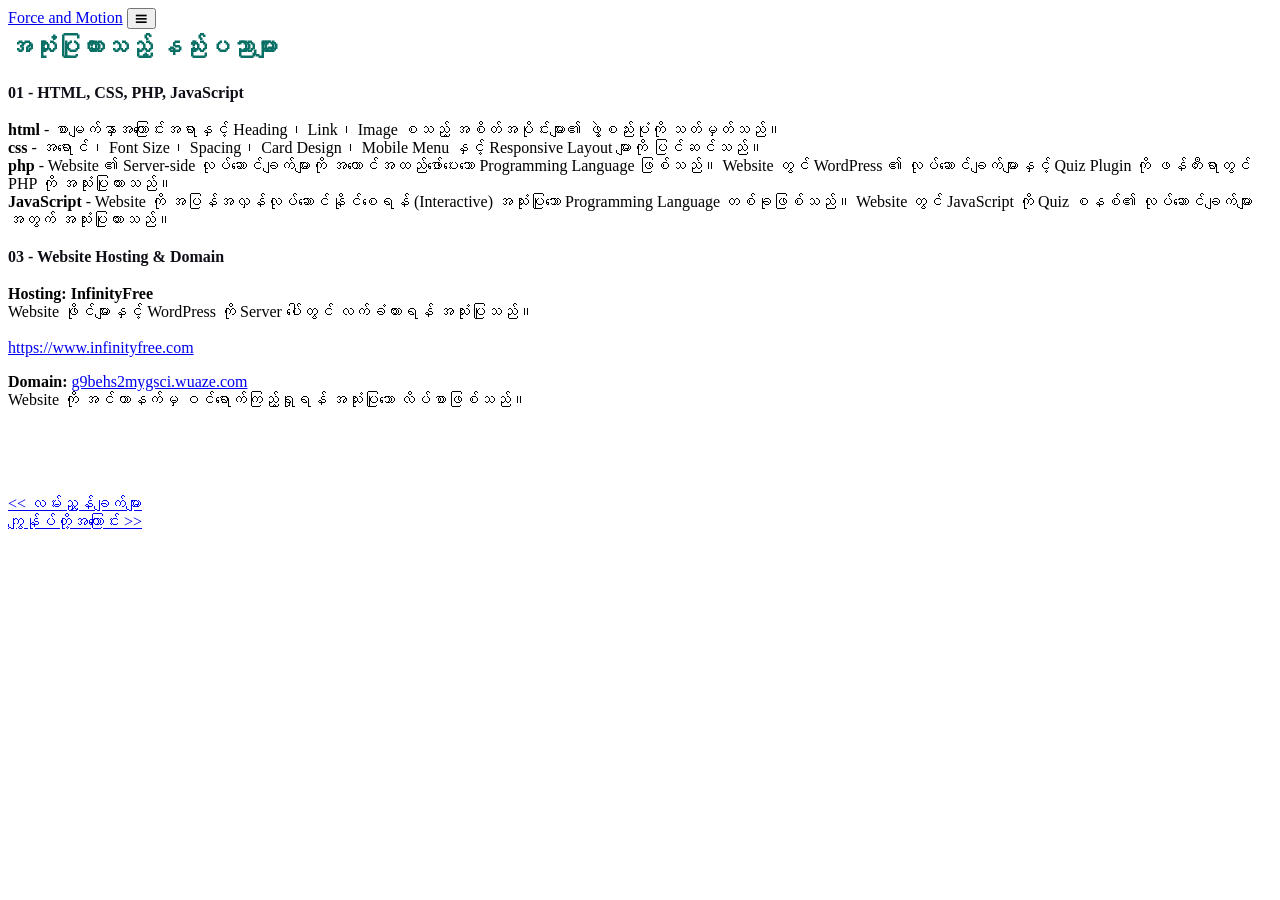
==== technology.html @ 303228e4 "Add files via upload" ====
<!doctype html>
<html lang="my">
<head>
<meta charset="utf-8"><meta name="viewport" content="width=device-width, initial-scale=1">
<title>Technology | Force and Motion</title>
<link rel="stylesheet" href="css/style.css">
<link rel="stylesheet" href="css/pdf-reference.css">
<script src="js/main.js" defer></script>
</head>
<body data-page="technology">
<header class="site-header">
<a class="brand" href="index.html">Force and Motion</a>
<button class="menu-toggle" type="button" aria-label="မီနူးဖွင့်ရန်" aria-expanded="false">☰</button>
<nav class="main-nav" aria-label="အဓိက မီနူး"></nav>
</header>
<main class="wp-content">
<h2 class="wp-block-heading has-text-align-center alignfull has-large-font-size page-title" id="mLessons" style="margin-top:0;margin-right:0;margin-bottom:0;margin-left:0;padding-top:0px;padding-right:0px;padding-bottom:0px;padding-left:0px;font-style:normal;font-weight:700;line-height:1.5"><span class="stk-highlight" style="color: #0a7066;">အသုံးပြုထားသည့် နည်းပညာများ</span></h2>


<div class="wp-block-group">


<div class="wp-block-group" style="margin-bottom:0;padding-top:var(--wp--preset--spacing--30);padding-bottom:var(--wp--preset--spacing--30)">
<div class="wp-block-columns">
<div class="wp-block-column" style="flex-basis:80%">
<p class="has-medium-font-size" style="margin-bottom:var(--wp--preset--spacing--20);line-height:1.5"><strong><span class="stk-highlight" style="color: #0f0e17;">01 - HTML, CSS</span></strong><span class="stk-highlight" style="color: #0f0e17;"><strong>, PHP, JavaScript </strong></span></p>


<p><strong>html </strong>- စာမျက်နှာအကြောင်းအရာနှင့် Heading၊ Link၊ Image စသည့် အစိတ်အပိုင်းများ၏ ဖွဲ့စည်းပုံကို သတ်မှတ်သည်။<br/><strong>css </strong>- အရောင်၊ Font Size၊ Spacing၊ Card Design၊ Mobile Menu နှင့် Responsive Layout များကို ပြင်ဆင်သည်။<br/><strong>php </strong>- Website ၏ Server-side လုပ်ဆောင်ချက်များကို အကောင်အထည်ဖော်ပေးသော Programming Language  ဖြစ်သည်။ Website တွင် WordPress ၏ လုပ်ဆောင်ချက်များနှင့် Quiz Plugin ကို ဖန်တီးရာတွင် PHP ကို အသုံးပြုထားသည်။<br/><strong>JavaScript </strong>- Website ကို အပြန်အလှန်လုပ်ဆောင်နိုင်စေရန် (Interactive) အသုံးပြုသော Programming Language တစ်ခုဖြစ်သည်။ Website တွင် JavaScript ကို Quiz စနစ်၏ လုပ်ဆောင်ချက်များအတွက် အသုံးပြုထားသည်။</p>
</div>
</div>
</div>


<div class="wp-block-group" style="margin-bottom:0;padding-top:var(--wp--preset--spacing--30);padding-bottom:var(--wp--preset--spacing--30)">
<div class="wp-block-columns">
<div class="wp-block-column" style="flex-basis:80%">
<p class="has-medium-font-size" style="margin-bottom:var(--wp--preset--spacing--20);line-height:1.5"><strong><span class="stk-highlight" style="color: #0f0e17;">03 - Website Hosting &amp; Domain</span></strong></p>


<p><strong>Hosting: InfinityFree</strong><br/>Website ဖိုင်များနှင့် WordPress ကို Server ပေါ်တွင် လက်ခံထားရန် အသုံးပြုသည်။<br/><br/><a href="https://www.infinityfree.com/">https://www.infinityfree.com</a></p>


<p><strong>Domain: </strong><a href="https://g9behs2mygsci.wuaze.com/">g9behs2mygsci.wuaze.com</a><br/>Website ကို အင်တာနက်မှ ဝင်ရောက်ကြည့်ရှုရန် အသုံးပြုသော လိပ်စာဖြစ်သည်။</p>
</div>
</div>
</div>
</div>


<div aria-hidden="true" class="wp-block-spacer" style="height:70px"></div>


<div class="mobile-prev-bar">
<a href="references.html">
    &lt;&lt; လမ်းညွှန်ချက်များ
  </a>
</div>
<div class="mobile-next-bar">
<a href="about.html">
    ကျွန်ုပ်တို့အကြောင်း &gt;&gt;
  </a>
</div>


<p></p>
</main>
</body></html>
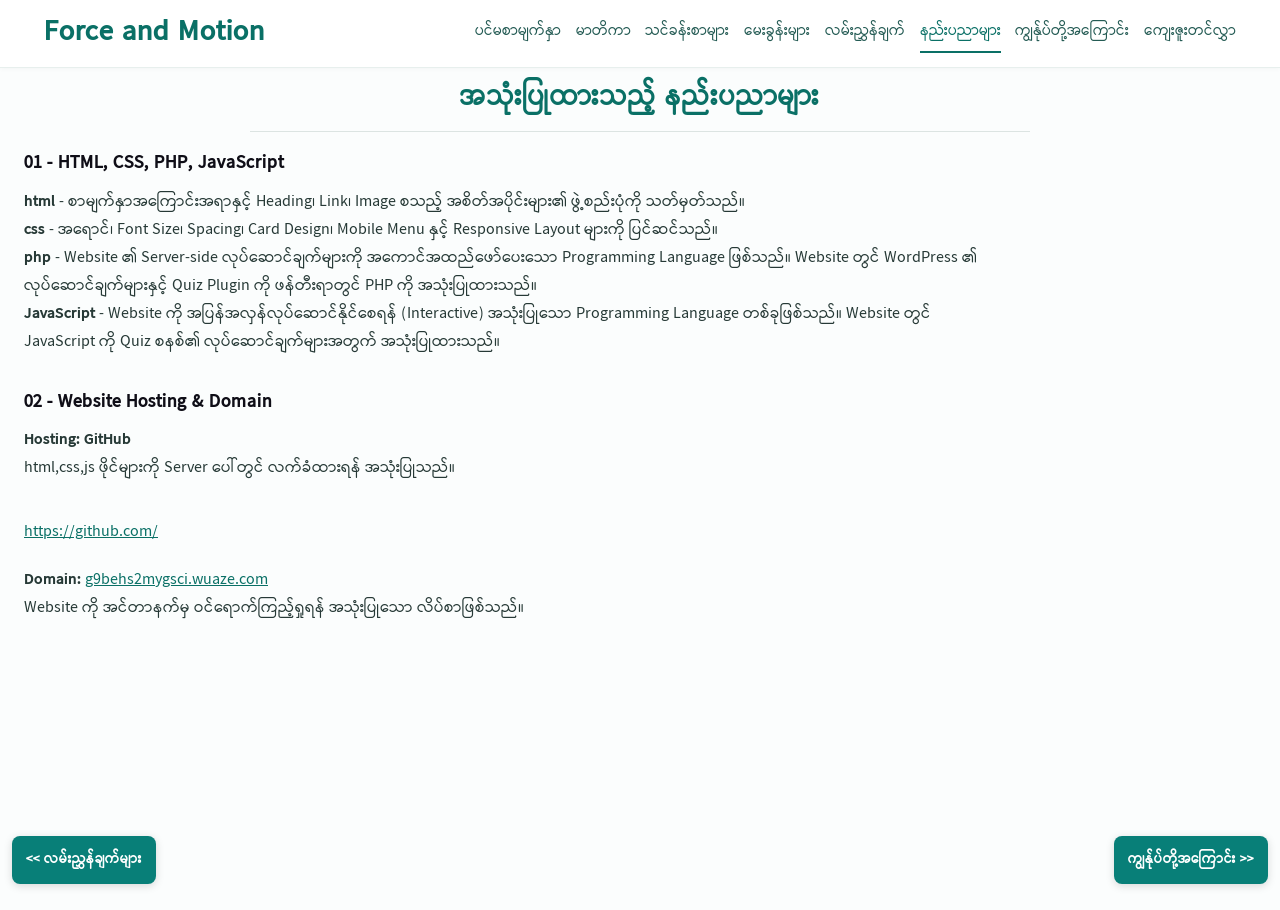
==== commit 9cbe184e: "Add files via upload" ====
--- a/technology.html
+++ b/technology.html
@@ -35,13 +35,13 @@
 <div class="wp-block-group" style="margin-bottom:0;padding-top:var(--wp--preset--spacing--30);padding-bottom:var(--wp--preset--spacing--30)">
 <div class="wp-block-columns">
 <div class="wp-block-column" style="flex-basis:80%">
-<p class="has-medium-font-size" style="margin-bottom:var(--wp--preset--spacing--20);line-height:1.5"><strong><span class="stk-highlight" style="color: #0f0e17;">03 - Website Hosting &amp; Domain</span></strong></p>
+<p class="has-medium-font-size" style="margin-bottom:var(--wp--preset--spacing--20);line-height:1.5"><strong><span class="stk-highlight" style="color: #0f0e17;">02 - Website Hosting &amp; Domain</span></strong></p>
 
 
-<p><strong>Hosting: InfinityFree</strong><br/>Website ဖိုင်များနှင့် WordPress ကို Server ပေါ်တွင် လက်ခံထားရန် အသုံးပြုသည်။<br/><br/><a href="https://www.infinityfree.com/">https://www.infinityfree.com</a></p>
+<p><strong>Hosting: GitHub</strong><br/>html,css,js ဖိုင်များကို Server ပေါ်တွင် လက်ခံထားရန် အသုံးပြုသည်။<br/><br/><a href="https://github.com/">https://github.com/</a></p>
 
 
-<p><strong>Domain: </strong><a href="https://g9behs2mygsci.wuaze.com/">g9behs2mygsci.wuaze.com</a><br/>Website ကို အင်တာနက်မှ ဝင်ရောက်ကြည့်ရှုရန် အသုံးပြုသော လိပ်စာဖြစ်သည်။</p>
+<p><strong>Domain: </strong><a href="https://g9behs2mygsci.github.io/ForceAndMotion/">g9behs2mygsci.wuaze.com</a><br/>Website ကို အင်တာနက်မှ ဝင်ရောက်ကြည့်ရှုရန် အသုံးပြုသော လိပ်စာဖြစ်သည်။</p>
 </div>
 </div>
 </div>
--- a/css/style.css
+++ b/css/style.css
@@ -0,0 +1,603 @@
+
+@font-face{font-family:Pyidaungsu;src:url('../assets/fonts/Pyidaungsu-2.5.3_Regular.ttf') format('truetype');font-weight:400;font-display:swap}
+@font-face{font-family:Pyidaungsu;src:url('../assets/fonts/Pyidaungsu-2.5.3_Bold.ttf') format('truetype');font-weight:700;font-display:swap}
+:root{--brand:#0a7066;--brand-button:#087F78;--text:#243b38;--bg:#f8fcfb}
+*{box-sizing:border-box}
+html{scroll-behavior:smooth}
+body{margin:0;background:var(--bg);color:var(--text);font-family:Pyidaungsu,"Myanmar Text",sans-serif;line-height:1.75}
+.site-header{position:sticky;top:0;z-index:1000;display:flex;align-items:center;justify-content:space-between;gap:24px;min-height:68px;padding:10px clamp(16px,4vw,58px);background:#fff;box-shadow:0 2px 12px #0000000a}
+.brand{font-family:Arial,sans-serif;font-size:19px;font-weight:700;color:var(--brand);white-space:nowrap;text-decoration:none}
+.main-nav{display:flex;align-items:center;gap:clamp(10px,1.8vw,24px)}
+.main-nav a{color:#285d56;text-decoration:none;font-size:14px;padding:7px 0;border-bottom:2px solid transparent;white-space:nowrap}
+.main-nav a:hover,.main-nav a.active{color:var(--brand);border-color:var(--brand)}
+.menu-toggle{display:none;border:0;border-radius:8px;padding:8px 12px;background:var(--brand-button);color:white;font-size:21px}
+.wp-content{min-height:70vh}
+.wp-content img{max-width:100%;height:auto}
+.wp-content figure{max-width:100%}
+.wp-content a{color:var(--brand)}
+.wp-content h1,.wp-content h2,.wp-content h3{color:var(--brand)}
+.site-footer{text-align:center;padding:22px;background:#fff;border-top:1px solid #e6efed;color:#70817e;font-size:13px}
+@media(max-width:900px){.main-nav{gap:10px}.main-nav a{font-size:12px}}
+@media(max-width:700px){
+ .site-header{min-height:62px}
+ .menu-toggle{display:block}
+ .main-nav{display:none;position:absolute;top:62px;left:0;right:0;padding:12px 18px 20px;background:#111519;box-shadow:0 12px 24px #0002;flex-direction:column;align-items:stretch;gap:7px}
+ .main-nav.open{display:flex}
+ .main-nav a{display:block;color:#fff;padding:11px 14px;border:1px solid #087F78;border-radius:12px;background:#1f282d;font-size:15px}
+ .main-nav a.active{color:#42C7B5;border-color:#42C7B5}
+}
+
+/* WordPress Additional CSS supplied by site owner */
+
+/* ==========================================
+   1. PREVIOUS PAGE BUTTON
+   Desktop, Tablet and Mobile
+========================================== */
+
+.mobile-prev-bar {
+  display: block !important;
+  position: fixed !important;
+  bottom: 16px !important;
+  left: 12px !important;
+  right: auto !important;
+  width: auto !important;
+  max-width: 180px !important;
+  z-index: 99999 !important;
+  background: transparent !important;
+  padding: 0 !important;
+  margin: 0 !important;
+  box-shadow: none !important;
+}
+
+.mobile-prev-bar a {
+  display: inline-block !important;
+  width: auto !important;
+  max-width: 180px !important;
+  box-sizing: border-box !important;
+  padding: 12px 14px !important;
+  background: #087F78 !important;
+  color: #ffffff !important;
+  text-align: center !important;
+  text-decoration: none !important;
+  font-size: 14px !important;
+  font-weight: 600 !important;
+  border-radius: 8px !important;
+  box-shadow: 0 2px 8px rgba(0, 0, 0, 0.15) !important;
+}
+
+
+/* ==========================================
+   2. NEXT PAGE BUTTON
+   Desktop, Tablet and Mobile
+========================================== */
+
+.mobile-next-bar {
+  display: block !important;
+  position: fixed !important;
+  right: 12px !important;
+  left: auto !important;
+  bottom: 16px !important;
+  z-index: 99999 !important;
+  width: auto !important;
+  max-width: 180px !important;
+  margin: 0 !important;
+  padding: 0 !important;
+  background: transparent !important;
+  box-shadow: none !important;
+}
+
+.mobile-next-bar a {
+  display: inline-block !important;
+  width: auto !important;
+  max-width: 180px !important;
+  box-sizing: border-box !important;
+  padding: 12px 14px !important;
+  background: #087F78 !important;
+  color: #ffffff !important;
+  text-decoration: none !important;
+  text-align: center !important;
+  font-size: 14px !important;
+  font-weight: 600 !important;
+  border-radius: 8px !important;
+  box-shadow: 0 2px 8px rgba(0, 0, 0, 0.15) !important;
+}
+
+
+/* ==========================================
+   3. MOBILE LANGUAGE FLAGS
+   Polylang language switcher
+========================================== */
+
+@media (max-width: 768px) {
+
+  .ct-panel li.lang-item,
+  .ct-panel li.menu-item-language {
+    display: inline-flex !important;
+    width: auto !important;
+    margin: 0 12px 0 0 !important;
+    vertical-align: middle !important;
+    background: transparent !important;
+  }
+
+  .ct-panel li.lang-item > a,
+  .ct-panel li.menu-item-language > a {
+    display: inline-flex !important;
+    align-items: center !important;
+    justify-content: center !important;
+    width: auto !important;
+    padding: 8px !important;
+  }
+
+  .ct-panel ul.menu:has(> li.lang-item),
+  .ct-panel ul.menu:has(> li.menu-item-language) {
+    display: grid !important;
+    grid-template-columns: max-content max-content !important;
+    column-gap: 12px !important;
+    row-gap: 0 !important;
+    align-items: center !important;
+  }
+
+  .ct-panel ul.menu > li:not(.lang-item):not(.menu-item-language) {
+    grid-column: 1 / -1;
+  }
+
+  .ct-panel ul.menu > li.lang-item,
+  .ct-panel ul.menu > li.menu-item-language {
+    grid-column: auto !important;
+    justify-self: start !important;
+  }
+}
+
+
+/* ==========================================
+   4. BLOCKSY MOBILE MENU BACKGROUND
+========================================== */
+
+@media (max-width: 768px) {
+
+  .ct-panel,
+  .ct-panel .ct-panel-content,
+  .ct-panel .ct-panel-content-inner {
+    background-color: #111519 !important;
+  }
+}
+
+
+/* ==========================================
+   5. MOBILE MENU CARD DESIGN
+   Myanmar Menu
+========================================== */
+
+@media (max-width: 768px) {
+
+  #offcanvas nav.mobile-menu.menu-container
+  ul[id^="menu-"] > li:not(.lang-item) > a.ct-menu-link {
+    display: flex !important;
+    align-items: center !important;
+    gap: 12px !important;
+    box-sizing: border-box !important;
+    width: 100% !important;
+    padding: 15px 16px !important;
+    margin: 0 !important;
+
+    background: #1f282d !important;
+    color: #ffffff !important;
+    border: 1px solid #087F78 !important;
+    border-radius: 14px !important;
+    box-shadow: none !important;
+    text-decoration: none !important;
+    font-size: 16px !important;
+    font-weight: 600 !important;
+  }
+
+  /* Space between cards */
+  #offcanvas nav.mobile-menu.menu-container
+  ul[id^="menu-"] > li:not(.lang-item) {
+    margin-bottom: 12px !important;
+  }
+
+  /* Default icon style */
+  #offcanvas nav.mobile-menu.menu-container
+  ul[id^="menu-"] > li:not(.lang-item) > a.ct-menu-link::before {
+    content: "›" !important;
+    display: inline-flex !important;
+    align-items: center !important;
+    justify-content: center !important;
+    width: 28px !important;
+    height: 28px !important;
+    flex: 0 0 28px !important;
+
+    background: #087F78 !important;
+    color: #ffffff !important;
+    border-radius: 8px !important;
+    font-size: 23px !important;
+    line-height: 1 !important;
+  }
+
+  /* Home icon */
+  #offcanvas nav.mobile-menu.menu-container
+  ul[id^="menu-"] > li.menu-home > a.ct-menu-link::before {
+    content: "⌂" !important;
+  }
+
+  /* Lessons icon */
+  #offcanvas nav.mobile-menu.menu-container
+  ul[id^="menu-"] > li.menu-lessons > a.ct-menu-link::before {
+    content: "📚" !important;
+    font-size: 19px !important;
+  }
+
+  /* Quiz icon */
+  #offcanvas nav.mobile-menu.menu-container
+  ul[id^="menu-"] > li.menu-quiz > a.ct-menu-link::before {
+    content: "❓" !important;
+    font-size: 19px !important;
+  }
+
+  /* About icon */
+  #offcanvas nav.mobile-menu.menu-container
+  ul[id^="menu-"] > li.menu-about > a.ct-menu-link::before {
+    content: "ℹ" !important;
+  }
+
+  /* Active link */
+  #offcanvas nav.mobile-menu.menu-container
+  ul[id^="menu-"] > li.current-menu-item > a.ct-menu-link {
+    color: #42C7B5 !important;
+    border-color: #42C7B5 !important;
+  }
+
+  /* Hover link */
+  #offcanvas nav.mobile-menu.menu-container
+  ul[id^="menu-"] > li:not(.lang-item) > a.ct-menu-link:hover {
+    color: #42C7B5 !important;
+    background: #263438 !important;
+    border-color: #42C7B5 !important;
+  }
+}
+
+
+/* Homepage: fit hero to the screen */
+body.home {
+  overflow: hidden !important;
+}
+
+body.home .wp-block-cover {
+  height: calc(100vh - 80px) !important;
+  min-height: 0 !important;
+  margin: 0 !important;
+  background-size: cover !important;
+  background-position: center center !important;
+}
+
+/* Remove extra space below the homepage hero */
+body.home .site-main,
+body.home .entry-content {
+  margin-bottom: 0 !important;
+  padding-bottom: 0 !important;
+}
+
+@media (max-width: 768px) {
+  body.home .wp-block-cover {
+    height: calc(100svh - 70px) !important;
+  }
+}
+
+
+/* Mobile: allow scrolling to see all homepage images */
+@media (max-width: 768px) {
+
+  body.home {
+    overflow-y: auto !important;
+    overflow-x: hidden !important;
+  }
+
+  body.home .wp-block-cover {
+    height: auto !important;
+    min-height: calc(100svh - 70px) !important;
+    overflow: visible !important;
+    background-size: cover !important;
+    background-position: center center !important;
+  }
+
+  body.home .site-main,
+  body.home .entry-content {
+    overflow: visible !important;
+    height: auto !important;
+  }
+}
+
+
+/* ==========================================
+   EDULEARN MOBILE MENU - EXTRA ICONS
+========================================== */
+
+/* Contents / မာတိကာ */
+@media (max-width: 768px) {
+  #offcanvas nav.mobile-menu.menu-container
+  ul[id^="menu-"] > li.menu-contents > a.ct-menu-link::before {
+    content: "📑" !important;
+    font-size: 18px !important;
+  }
+
+  /* References / လေ့လာချက်များ */
+  #offcanvas nav.mobile-menu.menu-container
+  ul[id^="menu-"] > li.menu-reference > a.ct-menu-link::before {
+    content: "📖" !important;
+    font-size: 18px !important;
+  }
+
+  /* Technologies / နည်းပညာများ */
+  #offcanvas nav.mobile-menu.menu-container
+  ul[id^="menu-"] > li.menu-technology > a.ct-menu-link::before {
+    content: "⚙️" !important;
+    font-size: 18px !important;
+  }
+
+  /* Acknowledgement / ကျေးဇူးတင်လွှာ */
+  #offcanvas nav.mobile-menu.menu-container
+  ul[id^="menu-"] > li.menu-acknowledgement > a.ct-menu-link::before {
+    content: "🙏" !important;
+    font-size: 18px !important;
+  }
+}
+
+
+/* E-Forces lesson video directly below the page heading */
+.eforce-video-wrap {
+  width: min(100% - 32px, 900px);
+  margin: 18px auto 28px;
+  display: flex;
+  justify-content: center;
+  align-items: center;
+}
+
+.eforce-lesson-video {
+  display: block;
+  width: 100%;
+  max-width: 900px;
+  height: auto;
+  aspect-ratio: 16 / 9;
+  object-fit: contain;
+  border-radius: 12px;
+  background: #000;
+  box-shadow: 0 4px 16px rgba(0, 0, 0, 0.14);
+}
+
+@media (max-width: 600px) {
+  .eforce-video-wrap {
+    width: calc(100% - 24px);
+    margin: 14px auto 22px;
+  }
+  .eforce-lesson-video {
+    border-radius: 8px;
+  }
+}
+
+
+/* ==========================================================
+   CUSTOM HTML MOBILE MENU — WordPress menu styling adapted
+   for .main-nav links generated by js/main.js
+========================================================== */
+@media (max-width: 768px) {
+  body.menu-is-open {
+    overflow: hidden !important;
+  }
+
+  .site-header {
+    position: relative;
+    z-index: 1000;
+  }
+
+  .site-header .menu-toggle {
+    display: inline-flex !important;
+    align-items: center;
+    justify-content: center;
+    width: 48px;
+    height: 48px;
+    padding: 0 !important;
+    border: 0 !important;
+    border-radius: 8px !important;
+    background: #087f78 !important;
+    color: #fff !important;
+    font-size: 25px !important;
+    line-height: 1 !important;
+  }
+
+  .site-header .main-nav {
+    display: none !important;
+    position: fixed !important;
+    inset: 0 !important;
+    z-index: 2000 !important;
+    box-sizing: border-box !important;
+    width: 100vw !important;
+    height: 100vh !important;
+    height: 100dvh !important;
+    overflow-y: auto !important;
+    overscroll-behavior: contain;
+    padding: 76px 24px 30px !important;
+    margin: 0 !important;
+    background: #111519 !important;
+    flex-direction: column !important;
+    align-items: stretch !important;
+    justify-content: flex-start !important;
+    gap: 12px !important;
+  }
+
+  .site-header .main-nav.open {
+    display: flex !important;
+  }
+
+  .site-header .main-nav .menu-close {
+    position: fixed !important;
+    top: 14px !important;
+    right: 22px !important;
+    z-index: 2001 !important;
+    display: flex !important;
+    align-items: center !important;
+    justify-content: center !important;
+    width: 42px !important;
+    height: 42px !important;
+    padding: 0 !important;
+    border: 0 !important;
+    background: transparent !important;
+    color: #d7dddd !important;
+    font: 300 34px/1 Arial, sans-serif !important;
+    cursor: pointer !important;
+  }
+
+  .site-header .main-nav > a {
+    display: flex !important;
+    align-items: center !important;
+    gap: 14px !important;
+    box-sizing: border-box !important;
+    flex: 0 0 auto !important;
+    width: 100% !important;
+    min-height: 74px !important;
+    padding: 14px 18px !important;
+    margin: 0 !important;
+    border: 1px solid #087f78 !important;
+    border-radius: 18px !important;
+    background: #1f282d !important;
+    color: #fff !important;
+    font-family: inherit !important;
+    font-size: 17px !important;
+    font-weight: 600 !important;
+    line-height: 1.5 !important;
+    text-decoration: none !important;
+    white-space: normal !important;
+  }
+
+  .site-header .main-nav > a::before {
+    content: attr(data-icon) !important;
+    display: inline-flex !important;
+    align-items: center !important;
+    justify-content: center !important;
+    flex: 0 0 36px !important;
+    width: 36px !important;
+    height: 36px !important;
+    border-radius: 9px !important;
+    background: #087f78 !important;
+    color: #fff !important;
+    font-size: 20px !important;
+    line-height: 1 !important;
+  }
+
+  .site-header .main-nav > a.active {
+    border-color: #42c7b5 !important;
+    color: #fff !important;
+    background: #1f282d !important;
+  }
+
+  .site-header .main-nav > a:hover {
+    border-color: #42c7b5 !important;
+    background: #263438 !important;
+    color: #42c7b5 !important;
+  }
+}
+
+@media (max-width: 420px) {
+  .site-header .main-nav {
+    padding: 66px 16px 22px !important;
+    gap: 10px !important;
+  }
+  .site-header .main-nav > a {
+    min-height: 66px !important;
+    padding: 12px 14px !important;
+    font-size: 16px !important;
+  }
+}
+
+
+/* ==========================================================
+   MENU FINAL ADJUSTMENTS
+   1) Hide the close button on desktop navigation
+   2) Compact mobile menu cards
+   3) Ensure menu overlay covers fixed previous/next buttons
+========================================================== */
+
+/* The close (×) control belongs only inside the mobile overlay. */
+.site-header .main-nav .menu-close {
+  display: none !important;
+}
+
+@media (max-width: 768px) {
+  /* Place the overlay above fixed previous/next page controls. */
+  .site-header .main-nav {
+    z-index: 1000000 !important;
+    padding: 62px 22px 18px !important;
+    gap: 8px !important;
+  }
+
+  .site-header .main-nav.open {
+    display: flex !important;
+  }
+
+  .site-header .main-nav .menu-close {
+    display: flex !important;
+    position: fixed !important;
+    top: 10px !important;
+    right: 16px !important;
+    z-index: 1000001 !important;
+  }
+
+  /* Smaller menu cards so all links fit better on a phone screen. */
+  .site-header .main-nav > a {
+    min-height: 58px !important;
+    padding: 9px 14px !important;
+    gap: 11px !important;
+    border-radius: 15px !important;
+    font-size: 15px !important;
+    line-height: 1.35 !important;
+  }
+
+  .site-header .main-nav > a::before {
+    flex-basis: 31px !important;
+    width: 31px !important;
+    height: 31px !important;
+    border-radius: 8px !important;
+    font-size: 18px !important;
+  }
+
+  /* Keep the overlay itself above every fixed page-navigation button. */
+  .mobile-prev-bar,
+  .mobile-next-bar {
+    z-index: 99999 !important;
+  }
+}
+
+@media (max-width: 420px) {
+  .site-header .main-nav {
+    padding: 58px 14px 14px !important;
+    gap: 7px !important;
+  }
+
+  .site-header .main-nav > a {
+    min-height: 54px !important;
+    padding: 8px 12px !important;
+    font-size: 14px !important;
+    border-radius: 13px !important;
+  }
+
+  .site-header .main-nav > a::before {
+    flex-basis: 29px !important;
+    width: 29px !important;
+    height: 29px !important;
+    font-size: 17px !important;
+  }
+}
+
+
+/* FINAL FIX: hide fixed Previous / Next controls while mobile menu is open.
+   The menu overlay should be the only visible layer above the page. */
+@media (max-width: 768px) {
+  body.menu-is-open .mobile-prev-bar,
+  body.menu-is-open .mobile-next-bar,
+  body.menu-is-open .mobile-prev-bar *,
+  body.menu-is-open .mobile-next-bar * {
+    display: none !important;
+    visibility: hidden !important;
+    pointer-events: none !important;
+  }
+}
+
--- a/css/pdf-reference.css
+++ b/css/pdf-reference.css
@@ -0,0 +1,2252 @@
+
+/* PDF-reference layout: compact, clean and content-first */
+:root{
+  --brand:#0a7066; --brand-dark:#075d55; --ink:#263936;
+  --muted:#697b77; --paper:#fff; --page:#fbfdfd; --line:#dce9e6;
+}
+@font-face{font-family:Pyidaungsu;src:url('../assets/fonts/Pyidaungsu-2.5.3_Regular.ttf') format('truetype');font-weight:400;font-display:swap}
+@font-face{font-family:Pyidaungsu;src:url('../assets/fonts/Pyidaungsu-2.5.3_Bold.ttf') format('truetype');font-weight:700;font-display:swap}
+*{box-sizing:border-box}
+html{scroll-behavior:smooth;scroll-padding-top:76px}
+body{margin:0;background:var(--page);color:var(--ink);font-family:Pyidaungsu,"Myanmar Text",sans-serif;font-size:14px;line-height:1.75}
+.site-header{
+ position:sticky;top:0;z-index:1000;display:flex;align-items:center;
+ justify-content:space-between;gap:20px;min-height:58px;padding:7px clamp(16px,3.5vw,44px);
+ background:#fff;border-bottom:1px solid #e7efed;box-shadow:0 1px 5px rgba(0,0,0,.035)
+}
+.brand{font-family:Arial,sans-serif;font-size:17px;font-weight:700;color:var(--brand);white-space:nowrap;text-decoration:none}
+.main-nav{display:flex;align-items:center;justify-content:flex-end;gap:clamp(8px,1.4vw,19px)}
+.main-nav a{font-size:13px;line-height:1.4;color:#245b54;text-decoration:none;white-space:nowrap;padding:8px 0;border-bottom:2px solid transparent}
+.main-nav a:hover,.main-nav a.active{color:var(--brand);border-color:var(--brand)}
+.menu-toggle{display:none;border:0;border-radius:5px;padding:6px 10px;background:var(--brand);color:white;font-size:20px}
+.wp-content{width:min(100% - 32px,1100px);min-height:calc(100vh - 58px);margin:0 auto;padding:18px 0 76px;overflow:visible}
+.wp-content>*{max-width:100%}
+.wp-content h1,.wp-content h2,.wp-content h3,.wp-content h4{color:var(--brand);line-height:1.5;letter-spacing:0}
+.wp-content h1{font-size:25px}.wp-content h2{font-size:22px}.wp-content h3{font-size:18px}.wp-content p{font-size:15px;line-height:1.8}
+.wp-content img{display:block;max-width:100%;height:auto!important;object-fit:contain}
+.wp-content figure{margin:12px auto;max-width:100%}
+.wp-content a{color:var(--brand)}
+.wp-content .wp-block-heading{margin:8px auto 12px!important;text-align:center}
+.wp-content .wp-block-separator,.wp-content .stk-block-divider{max-width:700px;margin:8px auto 18px}
+.wp-content .wp-block-cover{
+ position:relative;min-height:360px!important;height:auto;background-size:cover;background-position:center;
+ padding:0!important;display:flex;align-items:center;justify-content:center;overflow:hidden
+}
+.wp-content .wp-block-cover__image-background{width:100%;height:100%!important;object-fit:cover;object-position:center;position:absolute;inset:0}
+.wp-content .wp-block-cover__inner-container{position:relative;z-index:2;width:min(100% - 36px,1000px);margin:auto;padding:24px 12px;text-align:center}
+.wp-content .wp-block-cover__inner-container h1,.wp-content .wp-block-cover__inner-container h2,
+.wp-content .wp-block-cover__inner-container p{line-height:1.7}
+.wp-content .wp-block-columns{display:flex;gap:18px;align-items:flex-start;margin:14px auto}
+.wp-content .wp-block-column{min-width:0}
+.wp-content .wp-block-image img,.wp-content .stk-block-image img{width:auto!important;max-width:100%!important;height:auto!important;margin-inline:auto;box-shadow:none;border-radius:4px}
+.wp-content .wp-block-button__link{background:var(--brand)!important;color:#fff!important;border-radius:4px!important;padding:9px 18px!important;font-size:13px!important}
+.wp-content .wp-block-group,.wp-content .stk-container{box-shadow:none}
+.wp-content .wp-block-table table{width:100%;border-collapse:collapse}
+.wp-content .wp-block-table td,.wp-content .wp-block-table th{padding:8px;border:1px solid var(--line)}
+.site-footer{margin-top:24px;text-align:center;padding:18px;background:#fff;border-top:1px solid var(--line);color:var(--muted);font-size:12px}
+/* Keep the lesson index as six compact visual topics, like the PDF */
+body[data-page="lessons"] .wp-content .wp-block-columns{gap:12px}
+body[data-page="lessons"] .wp-content .wp-block-column{flex-basis:0;flex-grow:1}
+body[data-page="lessons"] .wp-content .wp-block-image img{max-height:155px!important;width:auto!important;object-fit:contain}
+/* Article pages: readable text and restrained illustrations */
+body[data-page="eforces"] .wp-content,
+body[data-page="bforces"] .wp-content,
+body[data-page="aforces"] .wp-content,
+body[data-page="fforces"] .wp-content,
+body[data-page="mforces"] .wp-content,
+body[data-page="wforces"] .wp-content{max-width:1040px}
+body[data-page="eforces"] .wp-content img,
+body[data-page="bforces"] .wp-content img,
+body[data-page="aforces"] .wp-content img,
+body[data-page="fforces"] .wp-content img,
+body[data-page="mforces"] .wp-content img,
+body[data-page="wforces"] .wp-content img{max-height:250px;width:auto!important}
+body[data-page="about"] .wp-content .wp-block-image img{max-height:150px;width:auto!important}
+@media(max-width:900px){
+ .site-header{gap:12px;padding-inline:14px}
+ .main-nav{gap:9px}.main-nav a{font-size:11px}
+ .wp-content{width:calc(100% - 28px)}
+ .wp-content .wp-block-columns{gap:12px}
+}
+@media(max-width:700px){
+ .site-header{min-height:56px;padding:7px 14px}
+ .brand{font-size:16px}.menu-toggle{display:block}
+ .main-nav{display:none;position:absolute;top:56px;left:10px;right:10px;padding:10px;background:#fff;border:1px solid var(--line);box-shadow:0 8px 22px #0002;flex-direction:column;align-items:stretch;gap:2px}
+ .main-nav.open{display:flex}
+ .main-nav a{font-size:14px;padding:10px 12px;border:0;border-radius:3px;white-space:normal}
+ .main-nav a.active{background:#edf7f5;color:var(--brand)}
+ .wp-content{width:calc(100% - 24px);padding-top:12px}
+ .wp-content h1{font-size:22px}.wp-content h2{font-size:20px}.wp-content p{font-size:14px}
+ .wp-content .wp-block-columns{flex-wrap:wrap!important}
+ .wp-content .wp-block-column{flex-basis:calc(50% - 8px)!important;flex-grow:0}
+ body[data-page="lessons"] .wp-content .wp-block-column{flex-basis:calc(50% - 8px)!important}
+ .wp-content .wp-block-cover{min-height:300px!important}
+ .wp-content .wp-block-cover__inner-container{width:calc(100% - 24px);padding:18px 8px}
+}
+@media(max-width:430px){
+ .wp-content .wp-block-column{flex-basis:100%!important}
+ body[data-page="lessons"] .wp-content .wp-block-column{flex-basis:calc(50% - 7px)!important}
+ body[data-page="lessons"] .wp-content .wp-block-image img{max-height:125px!important}
+}
+
+
+/* HOME HERO — reproduce the original WordPress cover composition */
+body[data-page="sample-page"] .wp-content{
+  width:100%;
+  max-width:none;
+  margin:0;
+  padding:0 0 28px;
+}
+body[data-page="sample-page"] .wp-content > .wp-block-cover.alignfull{
+  position:relative;
+  display:flex;
+  align-items:flex-start;
+  justify-content:center;
+  width:100%;
+  max-width:none;
+  min-height:650px !important;
+  height:auto;
+  margin:0;
+  padding:0;
+  overflow:hidden;
+  isolation:isolate;
+  background:#9bdce5;
+}
+body[data-page="sample-page"] .wp-block-cover__image-background{
+  position:absolute !important;
+  inset:0;
+  z-index:-2;
+  width:100% !important;
+  height:100% !important;
+  min-height:650px;
+  object-fit:cover !important;
+  object-position:center center;
+}
+body[data-page="sample-page"] .wp-block-cover__background{
+  position:absolute;
+  inset:0;
+  z-index:-1;
+  background-color:#97d4d9 !important;
+  opacity:.10 !important;
+}
+body[data-page="sample-page"] .wp-block-cover__inner-container{
+  position:relative;
+  z-index:1;
+  width:100%;
+  max-width:1500px;
+  margin:0 auto;
+  padding:28px clamp(18px,4vw,60px) 38px;
+  text-align:center;
+  color:#111;
+}
+body[data-page="sample-page"] .wp-block-cover__inner-container > .stk-block-columns:first-child{
+  width:80%;
+  margin:0 auto 28px;
+}
+body[data-page="sample-page"] .wp-block-cover__inner-container > .stk-block-columns:first-child > .stk-row{
+  display:grid !important;
+  grid-template-columns:repeat(3,minmax(0,1fr));
+  align-items:center;
+  justify-items:center;
+  row-gap: 30px;
+  column-gap: 15px;
+  width:100%;
+}
+body[data-page="sample-page"] .wp-block-cover__inner-container > .stk-block-columns:first-child .stk-block-column{
+  width:100%;
+  min-width:0;
+  flex:none !important;
+  margin:0 !important;
+}
+body[data-page="sample-page"] .wp-block-cover__inner-container > .stk-block-columns:first-child .stk-column-wrapper,
+body[data-page="sample-page"] .wp-block-cover__inner-container > .stk-block-columns:first-child .stk-block-content{
+  width:100%;
+}
+body[data-page="sample-page"] .wp-block-cover__inner-container > .stk-block-columns:first-child figure{
+  display:flex;
+  align-items:center;
+  justify-content:center;
+  width:100%;
+  height:112px;
+  margin:0;
+}
+body[data-page="sample-page"] .wp-block-cover__inner-container > .stk-block-columns:first-child .stk-img-wrapper{
+  display:flex;
+  align-items:center;
+  justify-content:center;
+  width:100% !important;
+  height:100%;
+}
+body[data-page="sample-page"] .wp-block-cover__inner-container > .stk-block-columns:first-child img{
+  display:block;
+  width:auto !important;
+  height:auto !important;
+  max-width:min(100%,230px) !important;
+  max-height:125px !important;
+  object-fit:contain !important;
+  margin:0 auto;
+  border-radius:0;
+  box-shadow:none;
+}
+body[data-page="sample-page"] .wp-block-cover__inner-container > p.has-text-align-center:first-of-type{
+  margin:30px auto 12px !important;
+  color:#087467;
+  font-size:clamp(22px,2vw,30px) !important;
+  line-height:1.55 !important;
+  font-weight:700;
+  text-shadow:none;
+}
+body[data-page="sample-page"] .wp-block-cover__inner-container > p.has-text-align-center:nth-of-type(2){
+  margin:10px auto 28px !important;
+  color:#111;
+  font-size:clamp(15px,1.35vw,20px) !important;
+  line-height:1.9 !important;
+  font-weight:600;
+  text-shadow:none;
+}
+body[data-page="sample-page"] .wp-block-cover__inner-container .stk-block-button-group{
+  margin:22px auto 0;
+  text-align:center;
+}
+body[data-page="sample-page"] .wp-block-cover__inner-container .stk-button{
+  min-height:48px;
+  padding:12px 22px !important;
+  border-radius:7px !important;
+  background:#08796d !important;
+  color:#fff !important;
+  font-size:15px !important;
+  box-shadow:none !important;
+}
+@media(max-width:900px){
+  body[data-page="sample-page"] .wp-block-cover.alignfull{min-height:580px !important}
+  body[data-page="sample-page"] .wp-block-cover__image-background{min-height:580px}
+  body[data-page="sample-page"] .wp-block-cover__inner-container{padding:22px 20px 30px}
+  body[data-page="sample-page"] .wp-block-cover__inner-container > .stk-block-columns:first-child figure{height:88px}
+  body[data-page="sample-page"] .wp-block-cover__inner-container > .stk-block-columns:first-child img{max-height:82px !important;max-width:130px !important}
+}
+@media(max-width:600px){
+  body[data-page="sample-page"] .wp-block-cover.alignfull{min-height:620px !important}
+  body[data-page="sample-page"] .wp-block-cover__image-background{min-height:620px;object-position:center}
+  body[data-page="sample-page"] .wp-block-cover__inner-container{padding:16px 14px 26px}
+  body[data-page="sample-page"] .wp-block-cover__inner-container > .stk-block-columns:first-child{margin-bottom:16px}
+  body[data-page="sample-page"] .wp-block-cover__inner-container > .stk-block-columns:first-child > .stk-row{
+    grid-template-columns:repeat(3,minmax(0,1fr));
+    gap:8px 12px;
+  }
+  body[data-page="sample-page"] .wp-block-cover__inner-container > .stk-block-columns:first-child figure{height:66px}
+  body[data-page="sample-page"] .wp-block-cover__inner-container > .stk-block-columns:first-child img{max-height:62px !important;max-width:105px !important}
+  body[data-page="sample-page"] .wp-block-cover__inner-container > p.has-text-align-center:first-of-type{
+    margin:12px auto 8px !important;
+    font-size:21px !important;
+  }
+  body[data-page="sample-page"] .wp-block-cover__inner-container > p.has-text-align-center:nth-of-type(2){
+    margin:8px auto 18px !important;
+    font-size:14px !important;
+  }
+}
+
+
+/* Footer removed site-wide as requested */
+.site-footer, footer, #colophon, .site-info { display:none !important; }
+
+
+/* LESSONS PAGE — match the reference grid: 6 desktop, 3 tablet, 2 mobile */
+body[data-page="lessons"] .wp-content{
+  width:100%;
+  max-width:1600px;
+  margin:0 auto;
+  padding:18px clamp(18px,3vw,42px) 70px;
+}
+body[data-page="lessons"] .wp-content > h2{
+  margin:0 auto 12px !important;
+  padding:0 0 12px !important;
+  max-width:760px;
+  font-size:clamp(22px,2vw,28px) !important;
+  line-height:1.5 !important;
+  border-bottom:1px solid #e3e8e8;
+}
+body[data-page="lessons"] .wp-block-stackable-columns.alignwide{
+  width:100%;
+  max-width:none;
+  margin:28px auto 0;
+}
+body[data-page="lessons"] .wp-block-stackable-columns.alignwide > .stk-row{
+  display:grid !important;
+  grid-template-columns:repeat(6,minmax(0,1fr)) !important;
+  align-items:start;
+  gap:clamp(12px,1.8vw,28px) !important;
+  width:100%;
+}
+body[data-page="lessons"] .wp-block-stackable-columns.alignwide .stk-block-column{
+  display:block !important;
+  width:auto !important;
+  min-width:0 !important;
+  max-width:none !important;
+  flex:none !important;
+  margin:0 !important;
+  overflow:visible !important;
+  cursor:pointer;
+  text-align:center;
+}
+body[data-page="lessons"] .wp-block-stackable-columns.alignwide .stk-column-wrapper,
+body[data-page="lessons"] .wp-block-stackable-columns.alignwide .stk-block-content{
+  width:100%;
+  height:auto;
+}
+body[data-page="lessons"] .wp-block-stackable-columns.alignwide .stk-block-column p{
+  min-height:54px;
+  display:flex;
+  align-items:flex-end;
+  justify-content:center;
+  margin:0 0 10px !important;
+  padding:0 2px !important;
+  color:#111 !important;
+  font-family:"Pyidaungsu","Myanmar Text",sans-serif;
+  font-size:clamp(13px,1.05vw,16px) !important;
+  font-weight:700;
+  line-height:1.55 !important;
+  text-align:center;
+}
+body[data-page="lessons"] .wp-block-stackable-columns.alignwide .wp-block-image{
+  display:flex;
+  align-items:center;
+  justify-content:center;
+  width:100%;
+  margin:0 !important;
+}
+body[data-page="lessons"] .wp-block-stackable-columns.alignwide .wp-block-image img{
+  display:block;
+  width:100% !important;
+  height:auto !important;
+  max-width:240px !important;
+  aspect-ratio:1 / 1;
+  object-fit:cover !important;
+  margin:0 auto !important;
+  border-radius:13px;
+  box-shadow:none;
+}
+body[data-page="lessons"] .wp-block-stackable-columns.alignwide .stk-link.stk-block-link{
+  position:absolute;
+  inset:0;
+  z-index:2;
+  display:block;
+  cursor:pointer;
+}
+body[data-page="lessons"] .wp-block-stackable-columns.alignwide .stk-block-column{
+  position:relative;
+  transition:transform .18s ease;
+}
+body[data-page="lessons"] .wp-block-stackable-columns.alignwide .stk-block-column:hover{
+  transform:translateY(-3px);
+}
+body[data-page="lessons"] .wp-block-stackable-columns.alignwide .stk-block-column:focus-visible{
+  outline:3px solid #0a7066;
+  outline-offset:4px;
+  border-radius:12px;
+}
+body[data-page="lessons"] .wp-content > p.has-text-align-center{
+  margin:38px auto 30px !important;
+  font-size:15px !important;
+  line-height:1.8 !important;
+}
+@media(max-width:1100px){
+  body[data-page="lessons"] .wp-block-stackable-columns.alignwide > .stk-row{
+    grid-template-columns:repeat(3,minmax(0,1fr)) !important;
+    gap:22px 18px !important;
+  }
+  body[data-page="lessons"] .wp-block-stackable-columns.alignwide .wp-block-image img{
+    max-width:260px !important;
+  }
+}
+@media(max-width:600px){
+  body[data-page="lessons"] .wp-content{padding:14px 12px 74px}
+  body[data-page="lessons"] .wp-block-stackable-columns.alignwide{margin-top:20px}
+  body[data-page="lessons"] .wp-block-stackable-columns.alignwide > .stk-row{
+    grid-template-columns:repeat(2,minmax(0,1fr)) !important;
+    gap:22px 14px !important;
+  }
+  body[data-page="lessons"] .wp-block-stackable-columns.alignwide .stk-block-column p{
+    min-height:52px;
+    margin-bottom:8px !important;
+    font-size:clamp(13px,3.5vw,16px) !important;
+  }
+  body[data-page="lessons"] .wp-block-stackable-columns.alignwide .wp-block-image img{
+    max-width:none !important;
+    width:100% !important;
+    border-radius:12px;
+  }
+}
+
+
+/* Final lesson-card proportions: portrait-like vertical presentation with square artwork */
+body[data-page="lessons"] .wp-block-stackable-columns.alignwide{
+  max-width:1480px !important;
+  margin:34px auto 0 !important;
+}
+body[data-page="lessons"] .wp-block-stackable-columns.alignwide > .stk-row{
+  grid-template-columns:repeat(6,minmax(0,1fr)) !important;
+  gap:clamp(18px,2vw,30px) !important;
+  align-items:start !important;
+}
+body[data-page="lessons"] .wp-block-stackable-columns.alignwide .stk-block-column{
+  display:flex !important;
+  flex-direction:column !important;
+  align-items:stretch !important;
+  justify-content:flex-start !important;
+}
+body[data-page="lessons"] .wp-block-stackable-columns.alignwide .stk-block-column p{
+  min-height:64px !important;
+  align-items:center !important;
+  margin:0 0 12px !important;
+  font-size:clamp(13px,1vw,15px) !important;
+  line-height:1.65 !important;
+}
+body[data-page="lessons"] .wp-block-stackable-columns.alignwide .wp-block-image{
+  width:100% !important;
+  aspect-ratio:1 / 1 !important;
+  overflow:hidden !important;
+  border-radius:14px !important;
+}
+body[data-page="lessons"] .wp-block-stackable-columns.alignwide .wp-block-image img{
+  display:block !important;
+  width:100% !important;
+  height:100% !important;
+  max-width:none !important;
+  max-height:none !important;
+  aspect-ratio:1 / 1 !important;
+  object-fit:cover !important;
+  object-position:center !important;
+  border-radius:14px !important;
+}
+@media(max-width:1100px){
+  body[data-page="lessons"] .wp-block-stackable-columns.alignwide > .stk-row{
+    grid-template-columns:repeat(3,minmax(0,1fr)) !important;
+    gap:24px !important;
+  }
+}
+@media(max-width:600px){
+  body[data-page="lessons"] .wp-block-stackable-columns.alignwide > .stk-row{
+    grid-template-columns:repeat(2,minmax(0,1fr)) !important;
+    gap:24px 16px !important;
+  }
+  body[data-page="lessons"] .wp-block-stackable-columns.alignwide .stk-block-column p{
+    min-height:62px !important;
+    font-size:14px !important;
+  }
+}
+
+
+/* EFFECTS OF FORCE — restore the reference lesson layout */
+body[data-page="eforces"] .wp-content{
+  width:calc(100% - 8vw) !important;
+  max-width:1720px !important;
+  margin:0 auto !important;
+  padding:18px 0 76px !important;
+}
+body[data-page="eforces"] .wp-content > p:first-child{
+  margin:0 auto 8px !important;
+  color:#087467;
+  text-align:center !important;
+  font-size:clamp(22px,1.8vw,28px) !important;
+  line-height:1.55 !important;
+  font-weight:700;
+}
+body[data-page="eforces"] .wp-block-stackable-divider{
+  max-width:700px !important;
+  margin:0 auto 14px !important;
+}
+body[data-page="eforces"] .wp-content > p{
+  font-size:15px !important;
+  line-height:1.65 !important;
+  margin:10px 0 14px !important;
+}
+body[data-page="eforces"] .wp-content > p.has-text-align-center{
+  text-align:center !important;
+  margin:16px auto 24px !important;
+  line-height:1.85 !important;
+}
+body[data-page="eforces"] .wp-content > p:nth-of-type(3){
+  text-align:center !important;
+  font-size:15px !important;
+  font-weight:700;
+  margin:18px auto 22px !important;
+}
+body[data-page="eforces"] .wp-content > .wp-block-group{
+  width:100%;
+  margin:24px auto 30px;
+}
+body[data-page="eforces"] .wp-content > .wp-block-group .wp-block-stackable-columns{
+  width:100%;
+  max-width:none;
+  margin:0 auto 18px !important;
+  padding:0 !important;
+}
+body[data-page="eforces"] .wp-content > .wp-block-group .stk-row{
+  display:grid !important;
+  grid-template-columns:minmax(150px,21%) minmax(220px,29%) minmax(150px,21%) minmax(220px,29%) !important;
+  align-items:center !important;
+  gap:12px 18px !important;
+  width:100%;
+}
+body[data-page="eforces"] .wp-content > .wp-block-group .stk-block-column{
+  display:block !important;
+  width:auto !important;
+  min-width:0 !important;
+  max-width:none !important;
+  flex:none !important;
+  margin:0 !important;
+}
+body[data-page="eforces"] .wp-content > .wp-block-group .stk-block-image{
+  width:100%;
+  margin:0 !important;
+}
+body[data-page="eforces"] .wp-content > .wp-block-group .stk-img-wrapper{
+  display:flex !important;
+  align-items:center;
+  justify-content:center;
+  width:100% !important;
+  height:120px !important;
+  overflow:hidden;
+}
+body[data-page="eforces"] .wp-content > .wp-block-group .stk-img-wrapper img{
+  display:block;
+  width:100% !important;
+  height:100% !important;
+  max-width:230px !important;
+  max-height:120px !important;
+  object-fit:contain !important;
+  margin:0 auto;
+}
+body[data-page="eforces"] .wp-content > .wp-block-group .stk-block-column p{
+  margin:0 0 5px !important;
+  font-size:15px !important;
+  line-height:1.6 !important;
+}
+body[data-page="eforces"] .wp-content > .wp-block-group ul{
+  margin:4px 0 0 18px !important;
+  padding-left:14px !important;
+}
+body[data-page="eforces"] .wp-content > .wp-block-group li{
+  margin:3px 0 !important;
+  font-size:14px !important;
+  line-height:1.55 !important;
+}
+body[data-page="eforces"] .wp-content > p:last-of-type{
+  margin-top:26px !important;
+  line-height:1.8 !important;
+}
+@media(max-width:1000px){
+  body[data-page="eforces"] .wp-content{width:calc(100% - 36px) !important}
+  body[data-page="eforces"] .wp-content > .wp-block-group .stk-row{
+    grid-template-columns:minmax(130px,32%) minmax(0,1fr) !important;
+    gap:12px 18px !important;
+  }
+}
+@media(max-width:600px){
+  body[data-page="eforces"] .wp-content{width:calc(100% - 24px) !important;padding-top:14px !important}
+  body[data-page="eforces"] .wp-content > .wp-block-group .stk-row{
+    grid-template-columns:minmax(110px,38%) minmax(0,1fr) !important;
+    gap:10px 12px !important;
+  }
+  body[data-page="eforces"] .wp-content > .wp-block-group .stk-img-wrapper{
+    height:100px !important;
+  }
+  body[data-page="eforces"] .wp-content > .wp-block-group .stk-img-wrapper img{
+    max-height:100px !important;
+  }
+  body[data-page="eforces"] .wp-content > .wp-block-group .stk-block-column p{font-size:13px !important}
+  body[data-page="eforces"] .wp-content > .wp-block-group li{font-size:12px !important}
+}
+
+
+/* BALANCED / UNBALANCED FORCES — match compact reference lesson layout */
+body[data-page="bforces"] .wp-content{
+  width:calc(100% - 8vw) !important;
+  max-width:1720px !important;
+  margin:0 auto !important;
+  padding:14px 0 76px !important;
+}
+body[data-page="bforces"] .wp-content > p:first-child{
+  margin:0 auto 8px !important;
+  text-align:center !important;
+  color:#087467 !important;
+  font-size:clamp(22px,1.8vw,28px) !important;
+  font-weight:700 !important;
+  line-height:1.5 !important;
+}
+body[data-page="bforces"] .wp-block-stackable-divider{
+  max-width:700px !important;
+  margin:0 auto 12px !important;
+}
+body[data-page="bforces"] .wp-content > p{
+  margin:10px 0 14px !important;
+  font-size:15px !important;
+  line-height:1.65 !important;
+}
+body[data-page="bforces"] .wp-content > .wp-block-group{
+  width:100% !important;
+  margin:20px auto 12px !important;
+}
+body[data-page="bforces"] .wp-content > .wp-block-group > .wp-block-stackable-columns{
+  width:100% !important;
+  max-width:none !important;
+  margin:0 auto !important;
+  padding:12px 0 18px !important;
+}
+body[data-page="bforces"] .wp-content > .wp-block-group > .wp-block-stackable-columns > .stk-row{
+  display:grid !important;
+  grid-template-columns:minmax(0,31%) minmax(0,38%) minmax(0,27%) !important;
+  align-items:center !important;
+  gap:14px 20px !important;
+  width:100% !important;
+}
+body[data-page="bforces"] .wp-content > .wp-block-group > .wp-block-stackable-columns .stk-block-column{
+  display:block !important;
+  width:auto !important;
+  min-width:0 !important;
+  max-width:none !important;
+  flex:none !important;
+  margin:0 !important;
+}
+body[data-page="bforces"] .wp-content > .wp-block-group > .wp-block-stackable-columns .stk-block-image{
+  width:100% !important;
+  margin:0 !important;
+}
+body[data-page="bforces"] .wp-content > .wp-block-group > .wp-block-stackable-columns .stk-img-wrapper{
+  display:flex !important;
+  align-items:center !important;
+  justify-content:center !important;
+  width:100% !important;
+  height:150px !important;
+  overflow:hidden !important;
+}
+body[data-page="bforces"] .wp-content > .wp-block-group > .wp-block-stackable-columns .stk-img-wrapper img{
+  display:block !important;
+  width:100% !important;
+  height:100% !important;
+  max-width:100% !important;
+  max-height:150px !important;
+  object-fit:contain !important;
+  margin:0 auto !important;
+}
+body[data-page="bforces"] .wp-content > .wp-block-group > .wp-block-stackable-columns .stk-block-column p{
+  margin:0 0 5px !important;
+  font-size:15px !important;
+  line-height:1.55 !important;
+}
+body[data-page="bforces"] .wp-content > .wp-block-group > .wp-block-stackable-columns ul{
+  margin:4px 0 0 14px !important;
+  padding-left:12px !important;
+}
+body[data-page="bforces"] .wp-content > .wp-block-group > .wp-block-stackable-columns li{
+  margin:3px 0 !important;
+  font-size:14px !important;
+  line-height:1.55 !important;
+}
+body[data-page="bforces"] .wp-content > .wp-block-stackable-columns{
+  width:100% !important;
+  max-width:none !important;
+  margin:0 auto !important;
+  padding:12px 0 18px !important;
+}
+body[data-page="bforces"] .wp-content > .wp-block-stackable-columns > .stk-row{
+  display:grid !important;
+  grid-template-columns:minmax(0,31%) minmax(0,62%) !important;
+  align-items:center !important;
+  gap:20px !important;
+}
+body[data-page="bforces"] .wp-content > .wp-block-stackable-columns .stk-block-column{
+  min-width:0 !important;
+  width:auto !important;
+  max-width:none !important;
+  flex:none !important;
+}
+body[data-page="bforces"] .wp-content > .wp-block-stackable-columns .stk-block-column:has(> .stk-column-wrapper > .stk-block-content:empty){
+  display:none !important;
+}
+body[data-page="bforces"] .wp-content > .wp-block-stackable-columns .stk-img-wrapper{
+  display:flex !important;
+  align-items:center !important;
+  justify-content:center !important;
+  width:100% !important;
+  height:160px !important;
+}
+body[data-page="bforces"] .wp-content > .wp-block-stackable-columns .stk-img-wrapper img{
+  width:100% !important;
+  height:100% !important;
+  max-width:100% !important;
+  max-height:160px !important;
+  object-fit:contain !important;
+}
+body[data-page="bforces"] .wp-block-stackable-divider:not(:first-of-type){
+  width:100% !important;
+  max-width:none !important;
+  margin:8px 0 !important;
+}
+@media(max-width:1000px){
+  body[data-page="bforces"] .wp-content{width:calc(100% - 36px) !important}
+  body[data-page="bforces"] .wp-content > .wp-block-group > .wp-block-stackable-columns > .stk-row{
+    grid-template-columns:minmax(0,34%) minmax(0,1fr) !important;
+    gap:12px 18px !important;
+  }
+  body[data-page="bforces"] .wp-content > .wp-block-group > .wp-block-stackable-columns .stk-block-column:last-child{
+    grid-column:2;
+  }
+}
+@media(max-width:600px){
+  body[data-page="bforces"] .wp-content{width:calc(100% - 24px) !important;padding-top:12px !important}
+  body[data-page="bforces"] .wp-content > .wp-block-group > .wp-block-stackable-columns > .stk-row{
+    grid-template-columns: minmax(0,36%) minmax(0,1fr) !important;
+    gap:10px 12px !important;
+  }
+  body[data-page="bforces"] .wp-content > .wp-block-group > .wp-block-stackable-columns .stk-img-wrapper{
+    height:110px !important;
+  }
+  body[data-page="bforces"] .wp-content > .wp-block-group > .wp-block-stackable-columns .stk-img-wrapper img{
+    max-height:110px !important;
+  }
+  body[data-page="bforces"] .wp-content > .wp-block-group > .wp-block-stackable-columns .stk-block-column:last-child{
+    grid-column:2;
+  }
+  body[data-page="bforces"] .wp-content > .wp-block-group > .wp-block-stackable-columns li{
+    font-size:13px !important;
+  }
+  body[data-page="bforces"] .wp-content > .wp-block-stackable-columns > .stk-row{
+    grid-template-columns:minmax(0,36%) minmax(0,1fr) !important;
+    gap:12px !important;
+  }
+}
+
+
+/* ACTION AND REACTION FORCES — compact image-left / explanation-right rows */
+body[data-page="aforces"] .wp-content{
+  width:calc(100% - 8vw) !important;
+  max-width:1720px !important;
+  margin:0 auto !important;
+  padding:14px 0 76px !important;
+}
+body[data-page="aforces"] .wp-content > p:first-child{
+  margin:0 auto 12px !important;
+  text-align:center !important;
+  color:#087467 !important;
+  font-size:clamp(22px,1.8vw,28px) !important;
+  font-weight:700 !important;
+  line-height:1.5 !important;
+}
+body[data-page="aforces"] .wp-block-stackable-divider{
+  max-width:700px !important;
+  margin:0 auto 12px !important;
+}
+body[data-page="aforces"] .wp-content > p{
+  margin:12px 0 16px !important;
+  font-size:15px !important;
+  line-height:1.7 !important;
+}
+body[data-page="aforces"] .wp-content > .wp-block-group{
+  width:100% !important;
+  margin:18px auto 8px !important;
+}
+body[data-page="aforces"] .wp-content > .wp-block-group > .wp-block-stackable-columns,
+body[data-page="aforces"] .wp-content > .wp-block-stackable-columns{
+  width:100% !important;
+  max-width:none !important;
+  margin:0 auto !important;
+  padding:12px 0 18px !important;
+}
+body[data-page="aforces"] .wp-content > .wp-block-group > .wp-block-stackable-columns > .stk-row,
+body[data-page="aforces"] .wp-content > .wp-block-stackable-columns > .stk-row{
+  display:grid !important;
+  grid-template-columns:minmax(0,30%) minmax(0,1fr) !important;
+  align-items:center !important;
+  gap:clamp(20px,3vw,48px) !important;
+  width:100% !important;
+}
+body[data-page="aforces"] .wp-content > .wp-block-group > .wp-block-stackable-columns .stk-block-column,
+body[data-page="aforces"] .wp-content > .wp-block-stackable-columns .stk-block-column{
+  display:block !important;
+  width:auto !important;
+  min-width:0 !important;
+  max-width:none !important;
+  flex:none !important;
+  margin:0 !important;
+}
+body[data-page="aforces"] .wp-content > .wp-block-group > .wp-block-stackable-columns .stk-block-column:last-child:has(.stk-block-content:empty),
+body[data-page="aforces"] .wp-content > .wp-block-stackable-columns .stk-block-column:last-child:has(.stk-block-content:empty){
+  display:none !important;
+}
+body[data-page="aforces"] .wp-content > .wp-block-group > .wp-block-stackable-columns .stk-block-image,
+body[data-page="aforces"] .wp-content > .wp-block-stackable-columns .stk-block-image{
+  width:100% !important;
+  margin:0 !important;
+}
+body[data-page="aforces"] .wp-content > .wp-block-group > .wp-block-stackable-columns .stk-img-wrapper,
+body[data-page="aforces"] .wp-content > .wp-block-stackable-columns .stk-img-wrapper{
+  display:flex !important;
+  align-items:center !important;
+  justify-content:center !important;
+  width:100% !important;
+  height:190px !important;
+  overflow:hidden !important;
+}
+body[data-page="aforces"] .wp-content > .wp-block-group > .wp-block-stackable-columns .stk-img-wrapper img,
+body[data-page="aforces"] .wp-content > .wp-block-stackable-columns .stk-img-wrapper img{
+  display:block !important;
+  width:100% !important;
+  height:100% !important;
+  max-width:190px !important;
+  max-height:190px !important;
+  object-fit:contain !important;
+  margin:0 auto !important;
+}
+body[data-page="aforces"] .wp-content > .wp-block-group > .wp-block-stackable-columns .stk-block-column p,
+body[data-page="aforces"] .wp-content > .wp-block-stackable-columns .stk-block-column p{
+  margin:0 0 7px !important;
+  font-size:15px !important;
+  line-height:1.6 !important;
+}
+body[data-page="aforces"] .wp-content > .wp-block-group > .wp-block-stackable-columns ul,
+body[data-page="aforces"] .wp-content > .wp-block-stackable-columns ul{
+  margin:5px 0 0 16px !important;
+  padding-left:14px !important;
+}
+body[data-page="aforces"] .wp-content > .wp-block-group > .wp-block-stackable-columns li,
+body[data-page="aforces"] .wp-content > .wp-block-stackable-columns li{
+  margin:4px 0 !important;
+  font-size:14px !important;
+  line-height:1.6 !important;
+}
+body[data-page="aforces"] .wp-content > .wp-block-stackable-divider:not(:first-of-type){
+  width:100% !important;
+  max-width:none !important;
+  margin:8px 0 !important;
+}
+body[data-page="aforces"] .wp-content > p:last-of-type{
+  margin-top:22px !important;
+  line-height:1.8 !important;
+}
+@media(max-width:900px){
+  body[data-page="aforces"] .wp-content{width:calc(100% - 36px) !important}
+  body[data-page="aforces"] .wp-content > .wp-block-group > .wp-block-stackable-columns > .stk-row,
+  body[data-page="aforces"] .wp-content > .wp-block-stackable-columns > .stk-row{
+    grid-template-columns:minmax(0,32%) minmax(0,1fr) !important;
+    gap:18px !important;
+  }
+  body[data-page="aforces"] .wp-content > .wp-block-group > .wp-block-stackable-columns .stk-img-wrapper,
+  body[data-page="aforces"] .wp-content > .wp-block-stackable-columns .stk-img-wrapper{
+    height:160px !important;
+  }
+  body[data-page="aforces"] .wp-content > .wp-block-group > .wp-block-stackable-columns .stk-img-wrapper img,
+  body[data-page="aforces"] .wp-content > .wp-block-stackable-columns .stk-img-wrapper img{
+    max-width:160px !important;
+    max-height:160px !important;
+  }
+}
+@media(max-width:600px){
+  body[data-page="aforces"] .wp-content{width:calc(100% - 24px) !important;padding-top:12px !important}
+  body[data-page="aforces"] .wp-content > .wp-block-group > .wp-block-stackable-columns > .stk-row,
+  body[data-page="aforces"] .wp-content > .wp-block-stackable-columns > .stk-row{
+    grid-template-columns:minmax(0,36%) minmax(0,1fr) !important;
+    gap:12px !important;
+  }
+  body[data-page="aforces"] .wp-content > .wp-block-group > .wp-block-stackable-columns .stk-img-wrapper,
+  body[data-page="aforces"] .wp-content > .wp-block-stackable-columns .stk-img-wrapper{
+    height:112px !important;
+  }
+  body[data-page="aforces"] .wp-content > .wp-block-group > .wp-block-stackable-columns .stk-img-wrapper img,
+  body[data-page="aforces"] .wp-content > .wp-block-stackable-columns .stk-img-wrapper img{
+    max-width:112px !important;
+    max-height:112px !important;
+  }
+  body[data-page="aforces"] .wp-content > .wp-block-group > .wp-block-stackable-columns li,
+  body[data-page="aforces"] .wp-content > .wp-block-stackable-columns li{
+    font-size:13px !important;
+  }
+}
+
+
+/* FIX: make separators between Action & Reaction examples span the full content width */
+body[data-page="aforces"] .wp-content > .wp-block-stackable-divider:not(:first-of-type){
+  display:block !important;
+  box-sizing:border-box !important;
+  width:100% !important;
+  max-width:none !important;
+  min-width:0 !important;
+  margin:14px 0 !important;
+  padding:0 !important;
+  flex:0 0 100% !important;
+  align-self:stretch !important;
+}
+body[data-page="aforces"] .wp-content > .wp-block-stackable-divider:not(:first-of-type) hr.stk-block-divider__hr{
+  display:block !important;
+  width:100% !important;
+  max-width:none !important;
+  margin:0 !important;
+  border:0 !important;
+  border-top:1px solid #d5dadd !important;
+}
+
+
+/* FRICTIONAL + ELASTIC FORCES — PDF-style two example cards per row */
+body[data-page="fforces"] .wp-content{
+  width:calc(100% - 11vw) !important;
+  max-width:1500px !important;
+  margin:0 auto !important;
+  padding:12px 0 76px !important;
+}
+body[data-page="fforces"] .wp-content > p:first-child{
+  text-align:center !important;
+  color:#087467 !important;
+  font-size:clamp(22px,1.8vw,28px) !important;
+  line-height:1.45 !important;
+  font-weight:700 !important;
+  margin:0 auto 12px !important;
+}
+body[data-page="fforces"] .wp-content > .wp-block-stackable-divider:first-of-type{
+  width: min(700px, 80%) !important;
+  max-width:700px !important;
+  margin:0 auto 12px !important;
+}
+body[data-page="fforces"] .wp-content > p{
+  font-size:15px !important;
+  line-height:1.65 !important;
+  margin:10px 0 14px !important;
+}
+body[data-page="fforces"] .wp-content > p strong{
+  font-weight:700 !important;
+}
+body[data-page="fforces"] .wp-content > .wp-block-group{
+  width:100% !important;
+  margin:12px auto 0 !important;
+}
+body[data-page="fforces"] .wp-content .wp-block-stackable-columns{
+  width:100% !important;
+  max-width:none !important;
+  margin:0 auto !important;
+  padding:10px 0 14px !important;
+}
+body[data-page="fforces"] .wp-content .wp-block-stackable-columns > .stk-row{
+  display:grid !important;
+  grid-template-columns:minmax(110px,15%) minmax(0,1fr) minmax(110px,15%) minmax(0,1fr) !important;
+  align-items:center !important;
+  column-gap:clamp(14px,2vw,30px) !important;
+  row-gap:16px !important;
+  width:100% !important;
+}
+body[data-page="fforces"] .wp-content .wp-block-stackable-columns .stk-block-column{
+  display:block !important;
+  width:auto !important;
+  min-width:0 !important;
+  max-width:none !important;
+  flex:none !important;
+  margin:0 !important;
+}
+body[data-page="fforces"] .wp-content .stk-block-image{
+  width:100% !important;
+  margin:0 !important;
+}
+body[data-page="fforces"] .wp-content .stk-img-wrapper{
+  display:flex !important;
+  align-items:center !important;
+  justify-content:center !important;
+  width:100% !important;
+  height:122px !important;
+  overflow:hidden !important;
+}
+body[data-page="fforces"] .wp-content .stk-img-wrapper img{
+  display:block !important;
+  width:100% !important;
+  height:100% !important;
+  max-width:140px !important;
+  max-height:122px !important;
+  object-fit:contain !important;
+  margin:0 auto !important;
+}
+body[data-page="fforces"] .wp-content .stk-block-column p{
+  font-size:15px !important;
+  line-height:1.5 !important;
+  margin:0 0 4px !important;
+}
+body[data-page="fforces"] .wp-content .stk-block-column ul{
+  margin:2px 0 0 12px !important;
+  padding-left:12px !important;
+}
+body[data-page="fforces"] .wp-content .stk-block-column li{
+  font-size:14px !important;
+  line-height:1.5 !important;
+  margin:3px 0 !important;
+}
+body[data-page="fforces"] .wp-content > .wp-block-stackable-divider:not(:first-of-type){
+  display:block !important;
+  width:100% !important;
+  max-width:none !important;
+  margin:12px 0 !important;
+}
+body[data-page="fforces"] .wp-content > .wp-block-stackable-divider:not(:first-of-type) hr{
+  width:100% !important;
+  border:0 !important;
+  border-top:1px solid #d5dadd !important;
+}
+@media(max-width:900px){
+  body[data-page="fforces"] .wp-content{width:calc(100% - 36px) !important}
+  body[data-page="fforces"] .wp-content .wp-block-stackable-columns > .stk-row{
+    grid-template-columns:minmax(90px,18%) minmax(0,1fr) minmax(90px,18%) minmax(0,1fr) !important;
+    column-gap:12px !important;
+  }
+  body[data-page="fforces"] .wp-content .stk-img-wrapper{height:105px !important}
+  body[data-page="fforces"] .wp-content .stk-img-wrapper img{max-height:105px !important}
+}
+@media(max-width:600px){
+  body[data-page="fforces"] .wp-content{width:calc(100% - 24px) !important}
+  body[data-page="fforces"] .wp-content .wp-block-stackable-columns > .stk-row{
+    grid-template-columns:minmax(88px,32%) minmax(0,1fr) !important;
+    column-gap:12px !important;
+    row-gap:12px !important;
+  }
+  body[data-page="fforces"] .wp-content .stk-img-wrapper{height:108px !important}
+  body[data-page="fforces"] .wp-content .stk-img-wrapper img{max-width:120px !important;max-height:108px !important}
+  body[data-page="fforces"] .wp-content .stk-block-column p{font-size:14px !important}
+  body[data-page="fforces"] .wp-content .stk-block-column li{font-size:13px !important}
+}
+
+
+/* MECHANICAL WAVES — restore the three-card overview and compact properties layout */
+body[data-page="mforces"] .wp-content{
+  width:calc(100% - 11vw) !important;
+  max-width:1500px !important;
+  margin:0 auto !important;
+  padding:12px 0 76px !important;
+}
+body[data-page="mforces"] .wp-content > p:first-child{
+  text-align:center !important;
+  color:#087467 !important;
+  font-size:clamp(22px,1.8vw,28px) !important;
+  font-weight:700 !important;
+  line-height:1.45 !important;
+  margin:0 auto 10px !important;
+}
+body[data-page="mforces"] .wp-content > .wp-block-stackable-divider:first-of-type{
+  width:min(700px,80%) !important;
+  max-width:700px !important;
+  margin:0 auto 12px !important;
+}
+body[data-page="mforces"] .wp-content > p{
+  font-size:15px !important;
+  line-height:1.6 !important;
+  margin:10px 0 14px !important;
+}
+/* Overview: three cards side-by-side */
+body[data-page="mforces"] .wp-content > .wp-block-stackable-columns:first-of-type{
+  width:100% !important;
+  max-width:none !important;
+  margin:12px auto 18px !important;
+  padding:0 !important;
+}
+body[data-page="mforces"] .wp-content > .wp-block-stackable-columns:first-of-type > .stk-row{
+  display:grid !important;
+  grid-template-columns:repeat(3,minmax(0,1fr)) !important;
+  align-items:stretch !important;
+  gap:14px !important;
+  width:100% !important;
+}
+body[data-page="mforces"] .wp-content > .wp-block-stackable-columns:first-of-type .stk-block-column{
+  display:block !important;
+  width:auto !important;
+  min-width:0 !important;
+  max-width:none !important;
+  flex:none !important;
+  margin:0 !important;
+}
+body[data-page="mforces"] .wp-content .stk-block-card{
+  height:100% !important;
+  border:1px solid #e1e8ed !important;
+  border-radius:14px !important;
+  overflow:hidden !important;
+  background:#fff !important;
+  box-shadow:0 2px 8px rgba(20,50,60,.035) !important;
+}
+body[data-page="mforces"] .wp-content .stk-block-card__image{
+  display:flex !important;
+  align-items:center !important;
+  justify-content:center !important;
+  height:175px !important;
+  margin:0 !important;
+  padding:8px !important;
+  overflow:hidden !important;
+}
+body[data-page="mforces"] .wp-content .stk-block-card__image img{
+  width:100% !important;
+  height:100% !important;
+  max-height:160px !important;
+  object-fit:contain !important;
+  object-position:center !important;
+}
+body[data-page="mforces"] .wp-content .stk-block-card__content{
+  min-height:0 !important;
+  padding:10px 14px 14px !important;
+}
+body[data-page="mforces"] .wp-content .stk-block-card__content p{
+  font-size:14px !important;
+  line-height:1.55 !important;
+  margin:5px 0 !important;
+}
+body[data-page="mforces"] .wp-content .stk-block-card__content .stk-subtitle{
+  text-align:center !important;
+  font-weight:700 !important;
+  margin:4px 0 8px !important;
+}
+/* Properties heading and explanatory paragraphs */
+body[data-page="mforces"] .wp-content > p.has-medium-font-size{
+  font-size:19px !important;
+  font-weight:700 !important;
+  margin:24px 0 8px !important;
+}
+/* Two-column text/image rows for frequency and wavelength */
+body[data-page="mforces"] .wp-content > .wp-block-stackable-columns:not(:first-of-type){
+  width:100% !important;
+  max-width:none !important;
+  margin:12px auto 16px !important;
+  padding:0 !important;
+}
+body[data-page="mforces"] .wp-content > .wp-block-stackable-columns:not(:first-of-type) > .stk-row{
+  display:grid !important;
+  grid-template-columns:minmax(0,58%) minmax(0,42%) !important;
+  align-items:center !important;
+  gap:14px !important;
+  width:100% !important;
+}
+body[data-page="mforces"] .wp-content > .wp-block-stackable-columns:not(:first-of-type) .stk-block-column{
+  width:auto !important;
+  min-width:0 !important;
+  max-width:none !important;
+  flex:none !important;
+}
+body[data-page="mforces"] .wp-content figure.wp-block-image{
+  display:flex !important;
+  align-items:center !important;
+  justify-content:center !important;
+  margin:12px auto !important;
+  max-width:100% !important;
+}
+body[data-page="mforces"] .wp-content figure.wp-block-image img{
+  display:block !important;
+  width:auto !important;
+  max-width:min(300px,100%) !important;
+  max-height:125px !important;
+  height:auto !important;
+  object-fit:contain !important;
+}
+body[data-page="mforces"] .wp-content > p.has-text-align-center{
+  text-align:center !important;
+  line-height:1.8 !important;
+  margin:16px auto !important;
+}
+body[data-page="mforces"] .wp-content > p[style*="font-size:20px"]{
+  font-size:17px !important;
+  font-weight:700 !important;
+  line-height:1.8 !important;
+  margin:18px auto !important;
+}
+@media(max-width:900px){
+  body[data-page="mforces"] .wp-content{width:calc(100% - 36px) !important}
+  body[data-page="mforces"] .wp-content > .wp-block-stackable-columns:first-of-type > .stk-row{
+    grid-template-columns:repeat(2,minmax(0,1fr)) !important;
+  }
+  body[data-page="mforces"] .wp-content .stk-block-card__image{height:150px !important}
+}
+@media(max-width:600px){
+  body[data-page="mforces"] .wp-content{width:calc(100% - 24px) !important}
+  body[data-page="mforces"] .wp-content > .wp-block-stackable-columns:first-of-type > .stk-row{
+    grid-template-columns:1fr !important;
+  }
+  body[data-page="mforces"] .wp-content .stk-block-card__image{height:180px !important}
+  body[data-page="mforces"] .wp-content > .wp-block-stackable-columns:not(:first-of-type) > .stk-row{
+    grid-template-columns:1fr !important;
+    gap:6px !important;
+  }
+  body[data-page="mforces"] .wp-content figure.wp-block-image img{
+    max-height:115px !important;
+  }
+  body[data-page="mforces"] .wp-content > p{font-size:15px !important}
+}
+
+
+/* Final Mechanical Waves layout: keep all three wave cards on one row */
+body[data-page="mforces"] .wp-content > .wp-block-stackable-columns:first-of-type{
+  display:grid !important;
+  grid-template-columns:repeat(3,minmax(0,1fr)) !important;
+  align-items:stretch !important;
+  gap:14px !important;
+}
+body[data-page="mforces"] .wp-content > .wp-block-stackable-columns:first-of-type > .stk-row{
+  display:contents !important;
+}
+body[data-page="mforces"] .wp-content > .wp-block-stackable-columns:first-of-type > .stk-block-column,
+body[data-page="mforces"] .wp-content > .wp-block-stackable-columns:first-of-type .stk-row > .stk-block-column{
+  display:block !important;
+  width:auto !important;
+  min-width:0 !important;
+  max-width:none !important;
+  flex:none !important;
+  margin:0 !important;
+}
+body[data-page="mforces"] .wp-content > .wp-block-stackable-columns:first-of-type .stk-block-card{
+  height:100% !important;
+  min-height:0 !important;
+  display:flex !important;
+  flex-direction:column !important;
+}
+body[data-page="mforces"] .wp-content > .wp-block-stackable-columns:first-of-type .stk-block-card__image{
+  height:190px !important;
+  min-height:190px !important;
+  display:flex !important;
+  align-items:center !important;
+  justify-content:center !important;
+  padding:10px !important;
+  box-sizing:border-box !important;
+}
+body[data-page="mforces"] .wp-content > .wp-block-stackable-columns:first-of-type .stk-block-card__image img{
+  width:100% !important;
+  height:100% !important;
+  max-height:170px !important;
+  object-fit:contain !important;
+}
+body[data-page="mforces"] .wp-content > .wp-block-stackable-columns:first-of-type .stk-block-card__content{
+  flex:1 1 auto !important;
+  min-height:150px !important;
+  padding:10px 14px 16px !important;
+}
+body[data-page="mforces"] .wp-content > figure.wp-block-image.aligncenter{
+  margin:10px auto 20px !important;
+  width:min(340px,100%) !important;
+}
+body[data-page="mforces"] .wp-content > figure.wp-block-image.aligncenter img{
+  display:block !important;
+  width:100% !important;
+  height:auto !important;
+  max-width:340px !important;
+  margin:0 auto !important;
+  object-fit:contain !important;
+}
+@media(max-width:900px){
+  body[data-page="mforces"] .wp-content > .wp-block-stackable-columns:first-of-type{
+    grid-template-columns:repeat(2,minmax(0,1fr)) !important;
+  }
+}
+@media(max-width:600px){
+  body[data-page="mforces"] .wp-content > .wp-block-stackable-columns:first-of-type{
+    grid-template-columns:1fr !important;
+  }
+  body[data-page="mforces"] .wp-content > .wp-block-stackable-columns:first-of-type .stk-block-card__image{
+    height:180px !important;
+    min-height:180px !important;
+  }
+}
+
+
+/* Corrected: explicitly target the three Mechanical Wave cards container.
+   The divider above it means :first-of-type was not selecting this block. */
+body[data-page="mforces"] .wp-content > .stk-c8d2f75{
+  display:block !important;
+  width:100% !important;
+  max-width:100% !important;
+}
+body[data-page="mforces"] .wp-content > .stk-c8d2f75 > .stk-row{
+  display:grid !important;
+  grid-template-columns:repeat(3,minmax(0,1fr)) !important;
+  align-items:stretch !important;
+  gap:14px !important;
+  width:100% !important;
+}
+body[data-page="mforces"] .wp-content > .stk-c8d2f75 > .stk-row > .stk-block-column{
+  display:block !important;
+  width:auto !important;
+  min-width:0 !important;
+  max-width:none !important;
+  flex:initial !important;
+  margin:0 !important;
+}
+body[data-page="mforces"] .wp-content > .stk-c8d2f75 .stk-block-card{
+  height:100% !important;
+  min-height:0 !important;
+  display:flex !important;
+  flex-direction:column !important;
+}
+body[data-page="mforces"] .wp-content > .stk-c8d2f75 .stk-block-card__image{
+  height:190px !important;
+  min-height:190px !important;
+  display:flex !important;
+  align-items:center !important;
+  justify-content:center !important;
+  padding:10px !important;
+  box-sizing:border-box !important;
+}
+body[data-page="mforces"] .wp-content > .stk-c8d2f75 .stk-block-card__image img{
+  display:block !important;
+  width:100% !important;
+  height:100% !important;
+  max-height:170px !important;
+  object-fit:contain !important;
+}
+body[data-page="mforces"] .wp-content > .stk-c8d2f75 .stk-block-card__content{
+  flex:1 1 auto !important;
+  min-height:150px !important;
+}
+body[data-page="mforces"] .wp-content > figure.wp-block-image.aligncenter img[src*="T-Period-1-_-f-Frequency"]{
+  width:min(420px,100%) !important;
+  max-width:420px !important;
+  max-height:none !important;
+  height:auto !important;
+  object-fit:contain !important;
+}
+@media(max-width:900px){
+  body[data-page="mforces"] .wp-content > .stk-c8d2f75 > .stk-row{
+    grid-template-columns:repeat(2,minmax(0,1fr)) !important;
+  }
+}
+@media(max-width:600px){
+  body[data-page="mforces"] .wp-content > .stk-c8d2f75 > .stk-row{
+    grid-template-columns:1fr !important;
+  }
+}
+
+
+/* HARD FIX: the three cards are children of this exact Stackable row.
+   Override Stackable's flex sizing so the third card cannot wrap. */
+html body[data-page="mforces"] .wp-content .stk-c8d2f75 .stk-row.stk-c8d2f75-column{
+  display:grid !important;
+  grid-template-columns:repeat(3,minmax(0,1fr)) !important;
+  grid-auto-flow:row !important;
+  align-items:stretch !important;
+  justify-content:stretch !important;
+  gap:16px !important;
+  width:100% !important;
+  max-width:100% !important;
+}
+html body[data-page="mforces"] .wp-content .stk-c8d2f75 .stk-row.stk-c8d2f75-column > .stk-block-column{
+  display:block !important;
+  grid-column:auto !important;
+  width:100% !important;
+  min-width:0 !important;
+  max-width:none !important;
+  flex:0 0 auto !important;
+  margin:0 !important;
+}
+html body[data-page="mforces"] .wp-content .stk-c8d2f75 .stk-row.stk-c8d2f75-column > .stk-block-column .stk-column-wrapper{
+  width:100% !important;
+  max-width:none !important;
+}
+@media (min-width: 901px){
+  html body[data-page="mforces"] .wp-content .stk-c8d2f75 .stk-row.stk-c8d2f75-column{
+    grid-template-columns:repeat(3,minmax(0,1fr)) !important;
+  }
+}
+@media (min-width: 601px) and (max-width: 900px){
+  html body[data-page="mforces"] .wp-content .stk-c8d2f75 .stk-row.stk-c8d2f75-column{
+    grid-template-columns:repeat(2,minmax(0,1fr)) !important;
+  }
+}
+@media (max-width: 600px){
+  html body[data-page="mforces"] .wp-content .stk-c8d2f75 .stk-row.stk-c8d2f75-column{
+    grid-template-columns:1fr !important;
+  }
+}
+
+
+/* Electromagnetic Waves: match the original wide two-column lesson layout */
+html body[data-page="wforces"] .wp-content{
+  width: min(86vw, 1650px) !important;
+  max-width: 1650px !important;
+  margin-inline: auto !important;
+}
+html body[data-page="wforces"] .wp-content > .wp-block-columns{
+  display:grid !important;
+  grid-template-columns:repeat(2,minmax(0,1fr)) !important;
+  align-items:center !important;
+  column-gap: clamp(28px, 5vw, 90px) !important;
+  row-gap: 18px !important;
+  width:100% !important;
+  margin: 12px auto !important;
+}
+html body[data-page="wforces"] .wp-content > .wp-block-columns > .wp-block-column{
+  width:100% !important;
+  min-width:0 !important;
+  flex:none !important;
+  margin:0 !important;
+}
+html body[data-page="wforces"] .wp-content > .wp-block-columns > .wp-block-column > .wp-block-columns{
+  display:grid !important;
+  grid-template-columns: 92px minmax(0,1fr) !important;
+  align-items:center !important;
+  gap: 18px !important;
+  width:100% !important;
+  margin: 0 !important;
+}
+html body[data-page="wforces"] .wp-content > .wp-block-columns > .wp-block-column > .wp-block-columns > .wp-block-column:first-child{
+  width:92px !important;
+  min-width:92px !important;
+  max-width:92px !important;
+  flex:none !important;
+}
+html body[data-page="wforces"] .wp-content > .wp-block-columns > .wp-block-column > .wp-block-columns > .wp-block-column:first-child figure{
+  width:76px !important;
+  height:76px !important;
+  margin:0 !important;
+}
+html body[data-page="wforces"] .wp-content > .wp-block-columns > .wp-block-column > .wp-block-columns > .wp-block-column:first-child img{
+  display:block !important;
+  width:76px !important;
+  height:76px !important;
+  max-width:76px !important;
+  max-height:76px !important;
+  object-fit:cover !important;
+  border-radius:4px !important;
+}
+html body[data-page="wforces"] .wp-content > .wp-block-columns > .wp-block-column > .wp-block-columns > .wp-block-column:last-child{
+  min-width:0 !important;
+  width:auto !important;
+  flex:1 1 auto !important;
+}
+html body[data-page="wforces"] .wp-content > .wp-block-columns p{
+  margin:0 !important;
+  line-height:1.65 !important;
+}
+@media(max-width:900px){
+  html body[data-page="wforces"] .wp-content{width:calc(100% - 32px) !important}
+  html body[data-page="wforces"] .wp-content > .wp-block-columns{
+    grid-template-columns:1fr !important;
+    row-gap:14px !important;
+  }
+}
+@media(max-width:600px){
+  html body[data-page="wforces"] .wp-content > .wp-block-columns > .wp-block-column > .wp-block-columns{
+    grid-template-columns:82px minmax(0,1fr) !important;
+    gap:12px !important;
+  }
+  html body[data-page="wforces"] .wp-content > .wp-block-columns > .wp-block-column > .wp-block-columns > .wp-block-column:first-child{
+    width:82px !important;min-width:82px !important;max-width:82px !important;
+  }
+  html body[data-page="wforces"] .wp-content > .wp-block-columns > .wp-block-column > .wp-block-columns > .wp-block-column:first-child figure,
+  html body[data-page="wforces"] .wp-content > .wp-block-columns > .wp-block-column > .wp-block-columns > .wp-block-column:first-child img{
+    width:68px !important;height:68px !important;max-width:68px !important;max-height:68px !important;
+  }
+}
+
+
+/* Electromagnetic Waves page title: restore prominent lesson heading */
+html body[data-page="wforces"] .wp-content > p#mLessons{
+  display:block !important;
+  width:100% !important;
+  margin: 12px auto 24px !important;
+  padding: 0 12px !important;
+  text-align:center !important;
+  font-size: clamp(28px, 2.15vw, 38px) !important;
+  line-height:1.45 !important;
+  font-weight:700 !important;
+  color:#0a7066 !important;
+}
+html body[data-page="wforces"] .wp-content > p#mLessons strong,
+html body[data-page="wforces"] .wp-content > p#mLessons span{
+  font-size:inherit !important;
+  font-weight:700 !important;
+  color:#0a7066 !important;
+}
+html body[data-page="wforces"] .wp-content > .wp-block-stackable-divider{
+  max-width: min(760px, 70%) !important;
+  margin: 0 auto 24px !important;
+}
+@media(max-width:700px){
+  html body[data-page="wforces"] .wp-content > p#mLessons{
+    font-size:clamp(23px, 5.5vw, 30px) !important;
+    margin:8px auto 18px !important;
+  }
+  html body[data-page="wforces"] .wp-content > .wp-block-stackable-divider{
+    max-width:85% !important;
+  }
+}
+
+
+/* References page: two balanced resource columns, matching the WordPress layout */
+html body[data-page="references"] .wp-content{
+  width:min(86%, 1460px) !important;
+  max-width:1460px !important;
+  margin:0 auto !important;
+  padding:22px 0 70px !important;
+}
+html body[data-page="references"] .wp-content > h2#mLessons{
+  font-size:clamp(30px,2.35vw,40px) !important;
+  line-height:1.45 !important;
+  text-align:center !important;
+  color:#0a7066 !important;
+  margin:4px auto 12px !important;
+}
+html body[data-page="references"] .wp-content > .wp-block-stackable-divider{
+  max-width:min(700px,75%) !important;
+  margin:0 auto 14px !important;
+}
+html body[data-page="references"] .wp-content > h3{
+  font-size:clamp(22px,1.55vw,27px) !important;
+  line-height:1.5 !important;
+  text-align:center !important;
+  margin:4px auto 18px !important;
+  color:#123d3a !important;
+}
+html body[data-page="references"] .wp-content > .wp-block-group{
+  margin:0 auto 26px !important;
+}
+html body[data-page="references"] .wp-content > .wp-block-group > .wp-block-columns{
+  display:grid !important;
+  grid-template-columns:minmax(0,1fr) minmax(0,1fr) !important;
+  gap:22px !important;
+  align-items:stretch !important;
+  margin:0 !important;
+}
+html body[data-page="references"] .wp-content > .wp-block-group > .wp-block-columns > .wp-block-column{
+  min-width:0 !important;
+  width:auto !important;
+  flex:none !important;
+  padding:0 18px 0 0 !important;
+}
+html body[data-page="references"] .wp-content > .wp-block-group > .wp-block-columns > .wp-block-column:first-child{
+  border-right:1px solid #d7e1e0 !important;
+}
+html body[data-page="references"] .wp-content > .wp-block-group > .wp-block-columns > .wp-block-column:last-child{
+  padding:0 0 0 2px !important;
+  border:0 !important;
+}
+html body[data-page="references"] .wp-content .wp-block-columns .wp-block-columns{
+  display:grid !important;
+  grid-template-columns:120px minmax(0,1fr) !important;
+  gap:18px !important;
+  align-items:start !important;
+  margin:0 0 20px !important;
+}
+html body[data-page="references"] .wp-content .wp-block-columns .wp-block-columns > .wp-block-column{
+  min-width:0 !important;
+  width:auto !important;
+  flex:none !important;
+  padding:0 !important;
+}
+html body[data-page="references"] .wp-content figure.wp-block-image{
+  margin:0 !important;
+  width:120px !important;
+  min-height:64px !important;
+  display:flex !important;
+  align-items:flex-start !important;
+  justify-content:flex-start !important;
+}
+html body[data-page="references"] .wp-content figure.wp-block-image img{
+  display:block !important;
+  width:auto !important;
+  height:auto !important;
+  max-width:120px !important;
+  max-height:82px !important;
+  object-fit:contain !important;
+  box-shadow:none !important;
+  border-radius:0 !important;
+}
+html body[data-page="references"] .wp-content .wp-block-columns p{
+  margin-top:0 !important;
+  margin-bottom:10px !important;
+  line-height:1.55 !important;
+  font-size:15px !important;
+}
+html body[data-page="references"] .wp-content .wp-block-columns p:first-child{
+  margin-bottom:5px !important;
+}
+html body[data-page="references"] .wp-content .wp-block-columns a{
+  color:#087f78 !important;
+  text-decoration:underline !important;
+}
+html body[data-page="references"] .wp-content > h2:not(#mLessons){
+  font-size:clamp(23px,1.7vw,29px) !important;
+  line-height:1.5 !important;
+  text-align:center !important;
+  margin:28px auto 18px !important;
+  color:#123d3a !important;
+}
+@media(max-width:760px){
+  html body[data-page="references"] .wp-content{
+    width:calc(100% - 32px) !important;
+    padding-top:18px !important;
+  }
+  html body[data-page="references"] .wp-content > .wp-block-group > .wp-block-columns{
+    grid-template-columns:1fr !important;
+    gap:8px !important;
+  }
+  html body[data-page="references"] .wp-content > .wp-block-group > .wp-block-columns > .wp-block-column:first-child{
+    border-right:0 !important;
+    border-bottom:1px solid #d7e1e0 !important;
+    padding-bottom:10px !important;
+  }
+  html body[data-page="references"] .wp-content > .wp-block-group > .wp-block-columns > .wp-block-column:last-child{
+    padding-left:0 !important;
+  }
+  html body[data-page="references"] .wp-content .wp-block-columns .wp-block-columns{
+    grid-template-columns:88px minmax(0,1fr) !important;
+    gap:12px !important;
+    margin-bottom:17px !important;
+  }
+  html body[data-page="references"] .wp-content figure.wp-block-image{
+    width:88px !important;
+    min-height:54px !important;
+  }
+  html body[data-page="references"] .wp-content figure.wp-block-image img{
+    max-width:88px !important;
+    max-height:64px !important;
+  }
+}
+
+
+/* Technology page: match the WordPress reference spacing and typography */
+body[data-page="technology"] .wp-content{
+  width:min(calc(100% - 48px),1380px) !important;
+  max-width:1380px !important;
+  padding-top:8px !important;
+  padding-bottom:76px !important;
+}
+body[data-page="technology"] .wp-content > h2#mLessons{
+  font-size:clamp(30px,2.25vw,38px) !important;
+  line-height:1.45 !important;
+  margin:0 auto 8px !important;
+  text-align:center !important;
+}
+body[data-page="technology"] .wp-content > .stk-block-divider{
+  max-width:740px !important;
+  margin:0 auto 12px !important;
+}
+body[data-page="technology"] .wp-content > .wp-block-group{
+  margin:0 auto 4px !important;
+}
+body[data-page="technology"] .wp-content > .wp-block-group > .wp-block-group{
+  padding-top:10px !important;
+  padding-bottom:10px !important;
+  margin-bottom:0 !important;
+}
+body[data-page="technology"] .wp-content > .wp-block-group > .wp-block-group > .wp-block-columns{
+  margin:0 auto !important;
+  gap:0 !important;
+}
+body[data-page="technology"] .wp-content > .wp-block-group > .wp-block-group > .wp-block-columns > .wp-block-column{
+  flex-basis:80% !important;
+  max-width:980px !important;
+}
+body[data-page="technology"] .wp-content > .wp-block-group p{
+  font-size:16px !important;
+  line-height:1.75 !important;
+  margin-top:0 !important;
+  margin-bottom:12px !important;
+}
+body[data-page="technology"] .wp-content > .wp-block-group p.has-medium-font-size{
+  font-size:19px !important;
+  line-height:1.5 !important;
+  margin-bottom:10px !important;
+}
+body[data-page="technology"] .wp-content > .wp-block-group p a{
+  display:inline-block;
+  margin-top:8px;
+}
+body[data-page="technology"] .wp-content > .wp-block-spacer{
+  height:18px !important;
+}
+@media(max-width:700px){
+  body[data-page="technology"] .wp-content{
+    width:calc(100% - 28px) !important;
+    padding-top:10px !important;
+  }
+  body[data-page="technology"] .wp-content > h2#mLessons{
+    font-size:25px !important;
+  }
+  body[data-page="technology"] .wp-content > .wp-block-group > .wp-block-group > .wp-block-columns > .wp-block-column{
+    flex-basis:100% !important;
+    max-width:100% !important;
+  }
+  body[data-page="technology"] .wp-content > .wp-block-group p{
+    font-size:14px !important;
+  }
+  body[data-page="technology"] .wp-content > .wp-block-group p.has-medium-font-size{
+    font-size:17px !important;
+  }
+}
+
+
+/* About page: student profile cards matching the WordPress reference */
+body[data-page="about"] .wp-content{
+  width:min(calc(100% - 48px),1450px) !important;
+  max-width:1450px !important;
+  padding-top:6px !important;
+  padding-bottom:80px !important;
+}
+body[data-page="about"] .wp-content > h2#mLessons{
+  font-size:clamp(30px,2.3vw,40px) !important;
+  line-height:1.45 !important;
+  text-align:center !important;
+  margin:0 auto 8px !important;
+}
+body[data-page="about"] .wp-content > .wp-block-stackable-divider{
+  max-width:760px !important;
+  margin:0 auto 14px !important;
+}
+body[data-page="about"] .wp-content > .wp-block-group{
+  margin:0 auto 4rem !important;
+}
+body[data-page="about"] .wp-content > .wp-block-group > .wp-block-columns{
+  display:grid !important;
+  grid-template-columns:repeat(3,minmax(0,1fr)) !important;
+  gap:22px !important;
+  align-items:stretch !important;
+  margin:0 !important;
+}
+body[data-page="about"] .wp-content > .wp-block-group > .wp-block-columns > .wp-block-column{
+  min-width:0 !important;
+  width:auto !important;
+  flex:none !important;
+  border:1px solid #c8d4dc !important;
+  border-radius:15px !important;
+  padding:14px 18px 20px !important;
+  background:#fff !important;
+  box-shadow:0 2px 8px rgba(22,55,75,.04) !important;
+}
+body[data-page="about"] .wp-content > .wp-block-group > .wp-block-columns > .wp-block-column > figure.wp-block-image{
+  margin:0 auto 6px !important;
+  display:flex !important;
+  justify-content:center !important;
+}
+body[data-page="about"] .wp-content > .wp-block-group > .wp-block-columns > .wp-block-column > figure img{
+  width:116px !important;
+  height:124px !important;
+  max-width:100% !important;
+  object-fit:cover !important;
+  object-position:center top !important;
+  border-radius:0 !important;
+  box-shadow:none !important;
+}
+body[data-page="about"] .wp-content > .wp-block-group > .wp-block-columns > .wp-block-column > h5{
+  text-align:center !important;
+  font-size:23px !important;
+  line-height:1.5 !important;
+  margin:4px 0 12px !important;
+}
+body[data-page="about"] .wp-content .wp-block-column .wp-block-columns{
+  display:grid !important;
+  grid-template-columns:64px minmax(0,1fr) !important;
+  gap:12px !important;
+  align-items:center !important;
+  margin:8px 0 !important;
+}
+body[data-page="about"] .wp-content .wp-block-column .wp-block-columns > .wp-block-column{
+  min-width:0 !important;
+  width:auto !important;
+  flex:none !important;
+  padding:0 !important;
+}
+body[data-page="about"] .wp-content .wp-block-column .wp-block-columns figure.wp-block-image{
+  width:58px !important;
+  height:58px !important;
+  margin:0 !important;
+  display:flex !important;
+  align-items:center !important;
+  justify-content:center !important;
+}
+body[data-page="about"] .wp-content .wp-block-column .wp-block-columns figure.wp-block-image img{
+  width:58px !important;
+  height:58px !important;
+  max-width:58px !important;
+  object-fit:contain !important;
+  border-radius:50% !important;
+  box-shadow:none !important;
+}
+body[data-page="about"] .wp-content .wp-block-column .wp-block-columns p{
+  margin:0 !important;
+  font-size:15px !important;
+  line-height:1.65 !important;
+}
+@media(max-width:900px){
+  body[data-page="about"] .wp-content > .wp-block-group > .wp-block-columns{
+    grid-template-columns:repeat(2,minmax(0,1fr)) !important;
+  }
+}
+@media(max-width:620px){
+  body[data-page="about"] .wp-content{
+    width:calc(100% - 28px) !important;
+  }
+  body[data-page="about"] .wp-content > .wp-block-group > .wp-block-columns{
+    grid-template-columns:1fr !important;
+    gap:16px !important;
+  }
+  body[data-page="about"] .wp-content > .wp-block-group > .wp-block-columns > .wp-block-column{
+    padding:14px 16px 18px !important;
+  }
+}
+
+
+/* Acknowledgement page: use the same body text size as the other content pages */
+body[data-page="acknowledgement"] .wp-content > .wp-block-group p{
+  font-size:16px !important;
+  line-height:1.65 !important;
+  margin-top:0 !important;
+  margin-bottom:14px !important;
+}
+body[data-page="acknowledgement"] .wp-content{
+  max-width:1240px !important;
+}
+@media(max-width:700px){
+  body[data-page="acknowledgement"] .wp-content > .wp-block-group p{
+    font-size:14px !important;
+    line-height:1.7 !important;
+  }
+}
+
+
+/* Objectives page: match the WordPress reference layout */
+body[data-page="objectives"] .wp-content > .wp-block-group{
+  max-width: 1120px !important;
+  margin-left: auto !important;
+  margin-right: auto !important;
+}
+body[data-page="objectives"] .wp-content .wp-block-columns{
+  display:flex !important;
+  flex-wrap:nowrap !important;
+  align-items:center !important;
+  gap:28px !important;
+  margin:0 !important;
+}
+body[data-page="objectives"] .wp-content .wp-block-column:first-child{
+  flex:0 0 90px !important;
+  width:90px !important;
+}
+body[data-page="objectives"] .wp-content .wp-block-column:nth-child(2){
+  flex:1 1 auto !important;
+  min-width:0 !important;
+}
+body[data-page="objectives"] .wp-content .wp-block-image{
+  margin:0 !important;
+}
+body[data-page="objectives"] .wp-content .wp-block-image img{
+  display:block !important;
+  width:64px !important;
+  height:64px !important;
+  object-fit:contain !important;
+  box-shadow:none !important;
+}
+body[data-page="objectives"] .wp-content h4.wp-block-heading{
+  font-size:22px !important;
+  line-height:1.5 !important;
+  margin:0 0 12px !important;
+  color:#102f50 !important;
+}
+body[data-page="objectives"] .wp-content .wp-block-column p{
+  font-size:16px !important;
+  line-height:1.7 !important;
+  margin:0 !important;
+}
+body[data-page="objectives"] .wp-content .wp-block-group[style*="margin-bottom:0"]{
+  margin-bottom:18px !important;
+  padding-top:12px !important;
+  padding-bottom:12px !important;
+}
+@media(max-width:700px){
+  body[data-page="objectives"] .wp-content .wp-block-columns{
+    gap:16px !important;
+  }
+  body[data-page="objectives"] .wp-content .wp-block-column:first-child{
+    flex:0 0 64px !important;
+    width:64px !important;
+  }
+  body[data-page="objectives"] .wp-content .wp-block-image img{
+    width:56px !important;
+    height:56px !important;
+  }
+  body[data-page="objectives"] .wp-content h4.wp-block-heading{
+    font-size:18px !important;
+  }
+  body[data-page="objectives"] .wp-content .wp-block-column p{
+    font-size:14px !important;
+  }
+}
+
+
+/* Objectives: match reference typography and left-aligned text */
+body[data-page="objectives"] .wp-content{
+  max-width:1120px !important;
+}
+body[data-page="objectives"] .wp-content .wp-block-columns{
+  align-items:center !important;
+  gap:28px !important;
+}
+body[data-page="objectives"] .wp-content .wp-block-column:first-child{
+  flex:0 0 105px !important;
+  width:105px !important;
+}
+body[data-page="objectives"] .wp-content .wp-block-column:nth-child(2){
+  flex:1 1 0 !important;
+  min-width:0 !important;
+}
+body[data-page="objectives"] .wp-content .wp-block-column:nth-child(2),
+body[data-page="objectives"] .wp-content .wp-block-column:nth-child(2) *{
+  text-align:left !important;
+}
+body[data-page="objectives"] .wp-content h4.wp-block-heading,
+body[data-page="objectives"] .wp-content h4.wp-block-heading strong{
+  font-size:18px !important;
+  line-height:1.55 !important;
+  font-weight:700 !important;
+  margin:0 0 10px !important;
+}
+body[data-page="objectives"] .wp-content .wp-block-column p{
+  font-size:16px !important;
+  line-height:1.65 !important;
+  margin:0 !important;
+}
+body[data-page="objectives"] .wp-content .wp-block-image img{
+  width:64px !important;
+  height:64px !important;
+  object-fit:contain !important;
+}
+body[data-page="objectives"] .wp-content .wp-block-group[style*="margin-bottom:0"]{
+  padding-top:8px !important;
+  padding-bottom:10px !important;
+  margin-bottom:0 !important;
+}
+@media(max-width:700px){
+  body[data-page="objectives"] .wp-content .wp-block-column:first-child{
+    flex:0 0 68px !important;
+    width:68px !important;
+  }
+  body[data-page="objectives"] .wp-content .wp-block-columns{gap:14px !important;}
+  body[data-page="objectives"] .wp-content h4.wp-block-heading,
+  body[data-page="objectives"] .wp-content h4.wp-block-heading strong{font-size:16px !important;}
+  body[data-page="objectives"] .wp-content .wp-block-column p{font-size:14px !important;}
+}
+
+
+/* Contents landing page: clickable navigation cards */
+body[data-page="contents"] .wp-content.contents-page{
+  width:min(100% - 36px, 1200px);
+  max-width:1200px;
+  padding-top:8px;
+}
+body[data-page="contents"] .contents-heading{
+  margin:0 auto 24px !important;
+  padding:0 0 10px;
+  font-size:25px !important;
+}
+.contents-grid{
+  display:grid;
+  grid-template-columns:repeat(3,minmax(0,1fr));
+  gap:22px;
+  margin:18px auto 0;
+}
+.contents-card{
+  min-height:235px;
+  padding:30px 22px 24px;
+  display:flex;
+  flex-direction:column;
+  align-items:center;
+  justify-content:center;
+  text-align:center;
+  text-decoration:none !important;
+  background:#fff;
+  border:1px solid #e1e9e7;
+  border-radius:26px;
+  box-shadow:0 5px 18px rgba(25,70,62,.035);
+  transition:transform .18s ease,box-shadow .18s ease,border-color .18s ease;
+}
+.contents-card:hover,.contents-card:focus-visible{
+  transform:translateY(-4px);
+  border-color:#9accc4;
+  box-shadow:0 12px 28px rgba(10,112,102,.12);
+  outline:none;
+}
+.contents-icon{
+  width:64px;height:64px;border-radius:50%;
+  display:grid;place-items:center;margin-bottom:8px;
+}
+.contents-icon svg{
+  width:34px;height:34px;fill:none;stroke:#fff;
+  stroke-width:2;stroke-linecap:round;stroke-linejoin:round;
+}
+.contents-icon.green{background:#16a17d}
+.contents-icon.blue{background:#3263f5}
+.contents-icon.orange{background:#f36b21}
+.contents-icon.black{background:#151515}
+.contents-icon.pink{background:#c01870}
+.contents-icon.purple{background:#4b2694}
+.contents-card h3{
+  margin:0 0 6px !important;
+  color:#101d2b !important;
+  font-size:19px !important;
+  font-weight:700;
+}
+.contents-card p{
+  margin:0 !important;
+  color:#82908e !important;
+  font-size:15px !important;
+  line-height:1.7 !important;
+}
+@media(max-width:900px){
+  .contents-grid{gap:14px}
+  .contents-card{min-height:210px;padding:24px 14px}
+}
+@media(max-width:650px){
+  body[data-page="contents"] .wp-content.contents-page{width:calc(100% - 24px)}
+  .contents-grid{grid-template-columns:repeat(2,minmax(0,1fr));gap:12px}
+  .contents-card{min-height:190px;border-radius:18px;padding:20px 10px}
+  .contents-icon{width:54px;height:54px}
+  .contents-icon svg{width:29px;height:29px}
+  .contents-card h3{font-size:16px !important}
+  .contents-card p{font-size:13px !important}
+}
+@media(max-width:390px){
+  .contents-grid{grid-template-columns:1fr}
+  .contents-card{min-height:160px}
+}
+
+
+/* Slightly narrower contents cards for a more balanced desktop layout */
+body[data-page="contents"] .contents-grid{
+  max-width:1120px;
+  margin-inline:auto;
+  gap:18px;
+}
+body[data-page="contents"] .contents-card{
+  min-height:220px;
+  padding-inline:18px;
+}
+
+
+/* Header navigation: improve readability and keep Quiz beside Lessons */
+.main-nav{gap:clamp(9px,1.15vw,16px)}
+.main-nav a{font-size:15px; font-weight:500}
+.brand{font-size:30px}
+@media(max-width:1100px){
+  .main-nav{gap:8px}
+  .main-nav a{font-size:13px}
+}
+@media(max-width:700px){
+  .main-nav a{font-size:14px}
+}
+
+
+/* Standardized page title: match the Lessons page across the whole site */
+.wp-content > .page-title{
+  display:block;
+  width:min(100%, 780px);
+  margin:8px auto 22px !important;
+  padding:0 12px 12px !important;
+  text-align:center !important;
+  color:var(--brand) !important;
+  font-size:22px !important;
+  font-weight:700 !important;
+  line-height:1.5 !important;
+  border-bottom:1px solid #dce4e2;
+}
+@media(max-width:700px){
+  .wp-content > .page-title{
+    width:100%;
+    margin:6px auto 18px !important;
+    padding:0 8px 10px !important;
+    font-size:20px !important;
+  }
+}
+
+
+/* SITE-WIDE FONT RULE: use Pyidaungsu only, with no fallback fonts */
+html, body, body *,
+body *::before, body *::after,
+input, button, textarea, select {
+  font-family: "Pyidaungsu" !important;
+}
+
+/* All page titles use exactly 22px on every page and screen size */
+.wp-content > .page-title,
+.wp-content > .page-title *,
+.wp-content > h1.page-title,
+.wp-content > h2.page-title,
+.wp-content > h3.page-title,
+.wp-content > h4.page-title {
+  font-family: "Pyidaungsu" !important;
+  font-size: 28px !important;
+  line-height: 1.5 !important;
+  font-weight: 700 !important;
+}
+@media (max-width: 700px) {
+  .wp-content > .page-title,
+  .wp-content > .page-title *,
+  .wp-content > h1.page-title,
+  .wp-content > h2.page-title,
+  .wp-content > h3.page-title,
+  .wp-content > h4.page-title {
+    font-size: 22px !important;
+  }
+}
+
+
+/* HOME PAGE: fit the full hero into the desktop viewport and refine the CTA */
+@media (min-width: 901px) {
+  html:has(body[data-page="sample-page"]),
+  body[data-page="sample-page"] {
+    height: 100%;
+    overflow: hidden !important;
+  }
+  body[data-page="sample-page"] {
+    min-height: 100vh;
+  }
+  body[data-page="sample-page"] .site-header {
+    height: 68px;
+    min-height: 68px;
+    box-sizing: border-box;
+  }
+  body[data-page="sample-page"] .wp-content {
+    height: calc(100vh - 68px);
+    min-height: 0;
+    padding: 0 !important;
+    overflow: hidden !important;
+  }
+  body[data-page="sample-page"] .wp-block-cover.alignfull {
+    height: 100%;
+    min-height: 0 !important;
+    box-sizing: border-box;
+  }
+  body[data-page="sample-page"] .wp-block-cover__image-background {
+    min-height: 0 !important;
+  }
+  body[data-page="sample-page"] .wp-block-cover__inner-container {
+    padding-top: clamp(14px, 2.2vh, 24px);
+    padding-bottom: 14px;
+  }
+  body[data-page="sample-page"] .wp-block-cover__inner-container > .stk-block-columns:first-child {
+    margin-bottom: clamp(12px, 2.1vh, 24px);
+  }
+  body[data-page="sample-page"] .wp-block-cover__inner-container > .stk-block-columns:first-child figure {
+    height: clamp(76px, 11vh, 104px);
+  }
+  body[data-page="sample-page"] .wp-block-cover__inner-container > .stk-block-columns:first-child img {
+    
+  }
+  body[data-page="sample-page"] .wp-block-cover__inner-container > p.has-text-align-center:first-of-type {
+    margin-top: clamp(14px, 2.2vh, 24px) !important;
+    margin-bottom: 8px !important;
+  }
+  body[data-page="sample-page"] .wp-block-cover__inner-container > p.has-text-align-center:nth-of-type(2) {
+    margin-top: 6px !important;
+    margin-bottom: clamp(12px, 2vh, 22px) !important;
+  }
+  body[data-page="sample-page"] .wp-block-cover__inner-container .stk-block-button-group {
+    margin-top: 10px;
+  }
+}
+
+body[data-page="sample-page"] .home-start-button,
+body[data-page="sample-page"] .home-start-button:visited {
+  position: relative;
+  display: inline-flex !important;
+  align-items: center;
+  justify-content: center;
+  gap: 12px;
+  min-width: 190px;
+  min-height: 54px;
+  padding: 13px 28px !important;
+  overflow: hidden;
+  border: 1px solid rgba(255,255,255,.55) !important;
+  border-radius: 16px !important;
+  background: linear-gradient(135deg, #0b8d80 0%, #075b56 100%) !important;
+  color: #fff !important;
+  font-family: "Pyidaungsu" !important;
+  font-size: 16px !important;
+  font-weight: 700 !important;
+  letter-spacing: .1px;
+  text-decoration: none !important;
+  box-shadow: 0 10px 24px rgba(4, 87, 78, .28), inset 0 1px 0 rgba(255,255,255,.24) !important;
+  transition: transform .22s ease, box-shadow .22s ease, filter .22s ease;
+}
+body[data-page="sample-page"] .home-start-button::after {
+  content: "›";
+  display: inline-grid;
+  place-items: center;
+  width: 25px;
+  height: 25px;
+  border-radius: 50%;
+  background: rgba(255,255,255,.18);
+  color: #fff;
+  font-family: Arial, sans-serif;
+  font-size: 25px;
+  line-height: 1;
+  transition: transform .22s ease, background .22s ease;
+}
+body[data-page="sample-page"] .home-start-button:hover {
+  transform: translateY(-3px);
+  filter: brightness(1.06);
+  box-shadow: 0 15px 30px rgba(4, 87, 78, .34), inset 0 1px 0 rgba(255,255,255,.28) !important;
+}
+body[data-page="sample-page"] .home-start-button:hover::after {
+  transform: translateX(3px);
+  background: rgba(255,255,255,.28);
+}
+body[data-page="sample-page"] .home-start-button:focus-visible {
+  outline: 3px solid #ffd65a;
+  outline-offset: 4px;
+}
+@media (max-width: 900px) {
+  body[data-page="sample-page"] .home-start-button {
+    min-width: 174px;
+    min-height: 48px;
+    border-radius: 13px !important;
+    padding: 10px 20px !important;
+  }
+}
+
+/* MOBILE FIX: Acknowledgement page — prevent half-width text columns and floating nav overlap */
+@media (max-width: 700px) {
+  body[data-page="acknowledgement"] .wp-content {
+    width: calc(100% - 30px) !important;
+    max-width: 680px !important;
+    min-height: 0 !important;
+    padding: 14px 0 28px !important;
+    margin-inline: auto !important;
+  }
+  body[data-page="acknowledgement"] .wp-content > .wp-block-group,
+  body[data-page="acknowledgement"] .wp-content > .wp-block-group > .wp-block-group {
+    width: 100% !important;
+    max-width: 100% !important;
+    margin-inline: 0 !important;
+  }
+  body[data-page="acknowledgement"] .wp-content .wp-block-columns {
+    display: block !important;
+    width: 100% !important;
+    margin: 12px 0 !important;
+  }
+  body[data-page="acknowledgement"] .wp-content .wp-block-column {
+    display: block !important;
+    flex: 0 0 100% !important;
+    width: 100% !important;
+    max-width: 100% !important;
+    min-width: 0 !important;
+  }
+  body[data-page="acknowledgement"] .wp-content p {
+    width: 100% !important;
+    max-width: 100% !important;
+    margin: 0 0 18px !important;
+    font-size: 16px !important;
+    line-height: 1.85 !important;
+    overflow-wrap: break-word;
+  }
+  body[data-page="acknowledgement"] .mobile-prev-bar {
+    position: static !important;
+    display: flex !important;
+    justify-content: flex-start !important;
+    width: 100% !important;
+    max-width: none !important;
+    margin: 24px 0 10px !important;
+    padding: 0 !important;
+  }
+  body[data-page="acknowledgement"] .mobile-prev-bar a {
+    display: inline-flex !important;
+    align-items: center;
+    justify-content: center;
+    max-width: 100% !important;
+    min-height: 44px;
+    padding: 10px 16px !important;
+    border-radius: 12px !important;
+    font-size: 14px !important;
+  }
+}
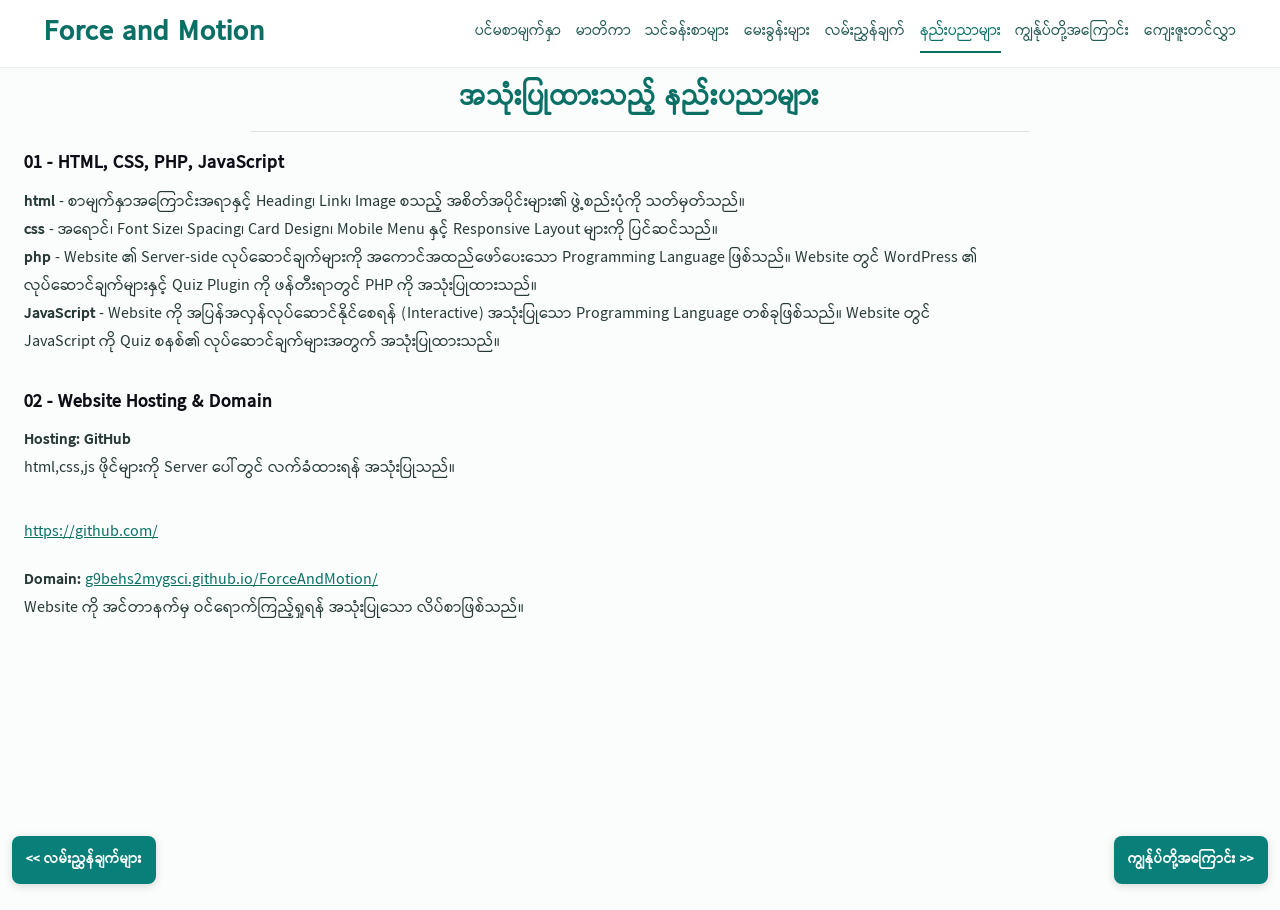
==== commit 9fa4257d: "Add files via upload" ====
--- a/technology.html
+++ b/technology.html
@@ -41,7 +41,7 @@
 <p><strong>Hosting: GitHub</strong><br/>html,css,js ဖိုင်များကို Server ပေါ်တွင် လက်ခံထားရန် အသုံးပြုသည်။<br/><br/><a href="https://github.com/">https://github.com/</a></p>
 
 
-<p><strong>Domain: </strong><a href="https://g9behs2mygsci.github.io/ForceAndMotion/">g9behs2mygsci.wuaze.com</a><br/>Website ကို အင်တာနက်မှ ဝင်ရောက်ကြည့်ရှုရန် အသုံးပြုသော လိပ်စာဖြစ်သည်။</p>
+<p><strong>Domain: </strong><a href="https://g9behs2mygsci.github.io/ForceAndMotion/">g9behs2mygsci.github.io/ForceAndMotion/</a><br/>Website ကို အင်တာနက်မှ ဝင်ရောက်ကြည့်ရှုရန် အသုံးပြုသော လိပ်စာဖြစ်သည်။</p>
 </div>
 </div>
 </div>
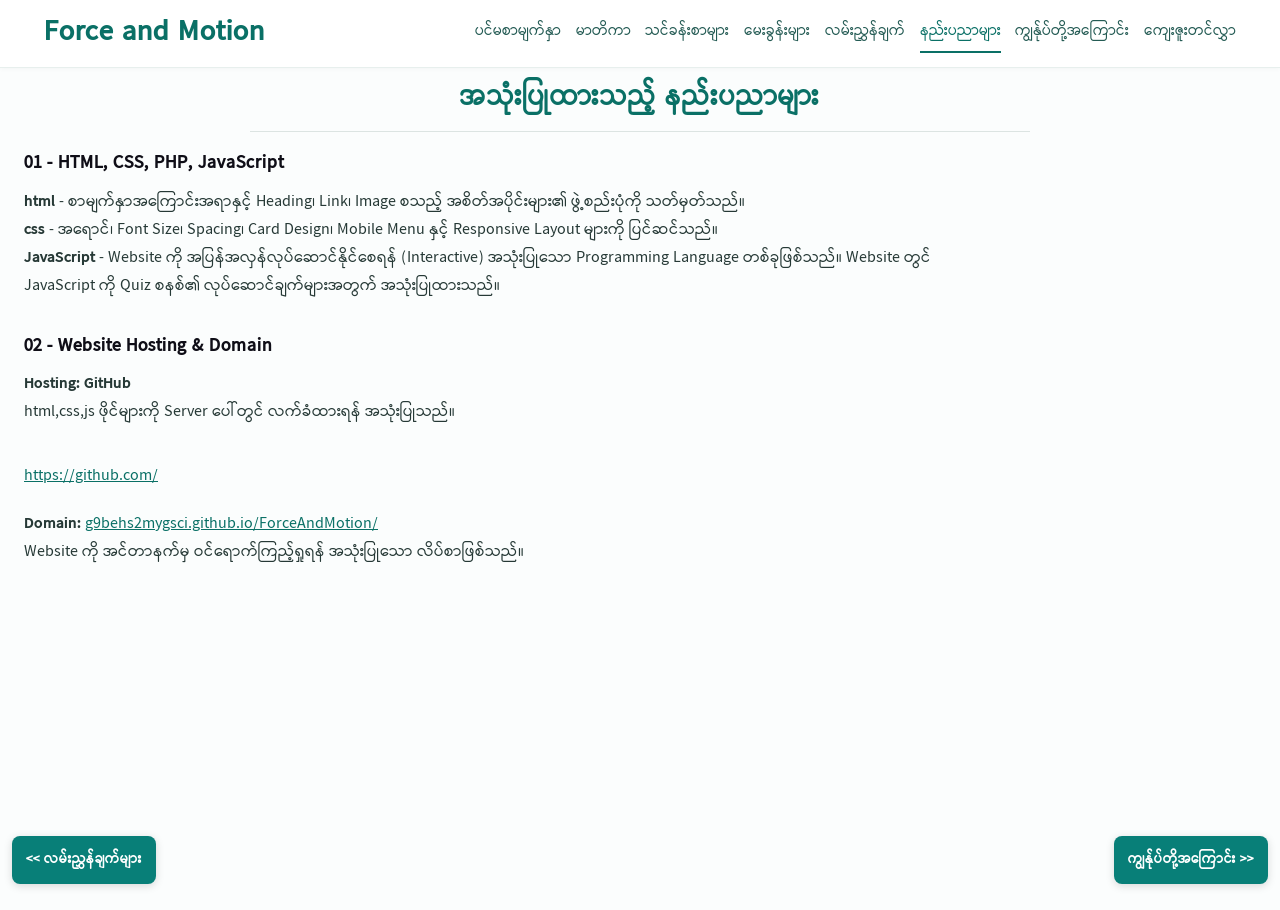
==== commit 9b2841bb: "Add files via upload" ====
--- a/technology.html
+++ b/technology.html
@@ -26,7 +26,7 @@
 <p class="has-medium-font-size" style="margin-bottom:var(--wp--preset--spacing--20);line-height:1.5"><strong><span class="stk-highlight" style="color: #0f0e17;">01 - HTML, CSS</span></strong><span class="stk-highlight" style="color: #0f0e17;"><strong>, PHP, JavaScript </strong></span></p>
 
 
-<p><strong>html </strong>- စာမျက်နှာအကြောင်းအရာနှင့် Heading၊ Link၊ Image စသည့် အစိတ်အပိုင်းများ၏ ဖွဲ့စည်းပုံကို သတ်မှတ်သည်။<br/><strong>css </strong>- အရောင်၊ Font Size၊ Spacing၊ Card Design၊ Mobile Menu နှင့် Responsive Layout များကို ပြင်ဆင်သည်။<br/><strong>php </strong>- Website ၏ Server-side လုပ်ဆောင်ချက်များကို အကောင်အထည်ဖော်ပေးသော Programming Language  ဖြစ်သည်။ Website တွင် WordPress ၏ လုပ်ဆောင်ချက်များနှင့် Quiz Plugin ကို ဖန်တီးရာတွင် PHP ကို အသုံးပြုထားသည်။<br/><strong>JavaScript </strong>- Website ကို အပြန်အလှန်လုပ်ဆောင်နိုင်စေရန် (Interactive) အသုံးပြုသော Programming Language တစ်ခုဖြစ်သည်။ Website တွင် JavaScript ကို Quiz စနစ်၏ လုပ်ဆောင်ချက်များအတွက် အသုံးပြုထားသည်။</p>
+<p><strong>html </strong>- စာမျက်နှာအကြောင်းအရာနှင့် Heading၊ Link၊ Image စသည့် အစိတ်အပိုင်းများ၏ ဖွဲ့စည်းပုံကို သတ်မှတ်သည်။<br/><strong>css </strong>- အရောင်၊ Font Size၊ Spacing၊ Card Design၊ Mobile Menu နှင့် Responsive Layout များကို ပြင်ဆင်သည်။<br/><strong>JavaScript </strong>- Website ကို အပြန်အလှန်လုပ်ဆောင်နိုင်စေရန် (Interactive) အသုံးပြုသော Programming Language တစ်ခုဖြစ်သည်။ Website တွင် JavaScript ကို Quiz စနစ်၏ လုပ်ဆောင်ချက်များအတွက် အသုံးပြုထားသည်။</p>
 </div>
 </div>
 </div>
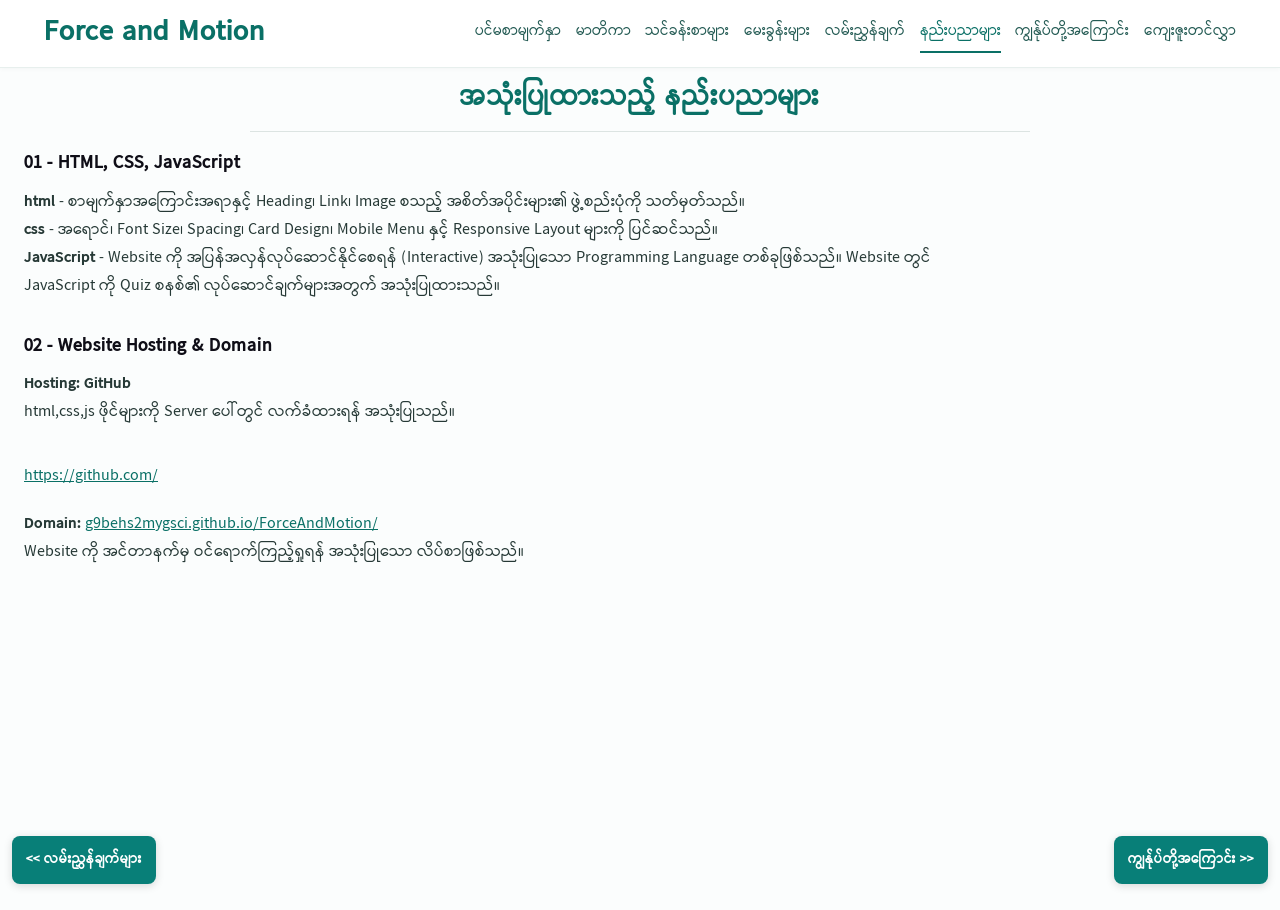
==== commit 36f1699e: "Add files via upload" ====
--- a/technology.html
+++ b/technology.html
@@ -23,7 +23,7 @@
 <div class="wp-block-group" style="margin-bottom:0;padding-top:var(--wp--preset--spacing--30);padding-bottom:var(--wp--preset--spacing--30)">
 <div class="wp-block-columns">
 <div class="wp-block-column" style="flex-basis:80%">
-<p class="has-medium-font-size" style="margin-bottom:var(--wp--preset--spacing--20);line-height:1.5"><strong><span class="stk-highlight" style="color: #0f0e17;">01 - HTML, CSS</span></strong><span class="stk-highlight" style="color: #0f0e17;"><strong>, PHP, JavaScript </strong></span></p>
+<p class="has-medium-font-size" style="margin-bottom:var(--wp--preset--spacing--20);line-height:1.5"><strong><span class="stk-highlight" style="color: #0f0e17;">01 - HTML, CSS</span></strong><span class="stk-highlight" style="color: #0f0e17;"><strong>, JavaScript </strong></span></p>
 
 
 <p><strong>html </strong>- စာမျက်နှာအကြောင်းအရာနှင့် Heading၊ Link၊ Image စသည့် အစိတ်အပိုင်းများ၏ ဖွဲ့စည်းပုံကို သတ်မှတ်သည်။<br/><strong>css </strong>- အရောင်၊ Font Size၊ Spacing၊ Card Design၊ Mobile Menu နှင့် Responsive Layout များကို ပြင်ဆင်သည်။<br/><strong>JavaScript </strong>- Website ကို အပြန်အလှန်လုပ်ဆောင်နိုင်စေရန် (Interactive) အသုံးပြုသော Programming Language တစ်ခုဖြစ်သည်။ Website တွင် JavaScript ကို Quiz စနစ်၏ လုပ်ဆောင်ချက်များအတွက် အသုံးပြုထားသည်။</p>
